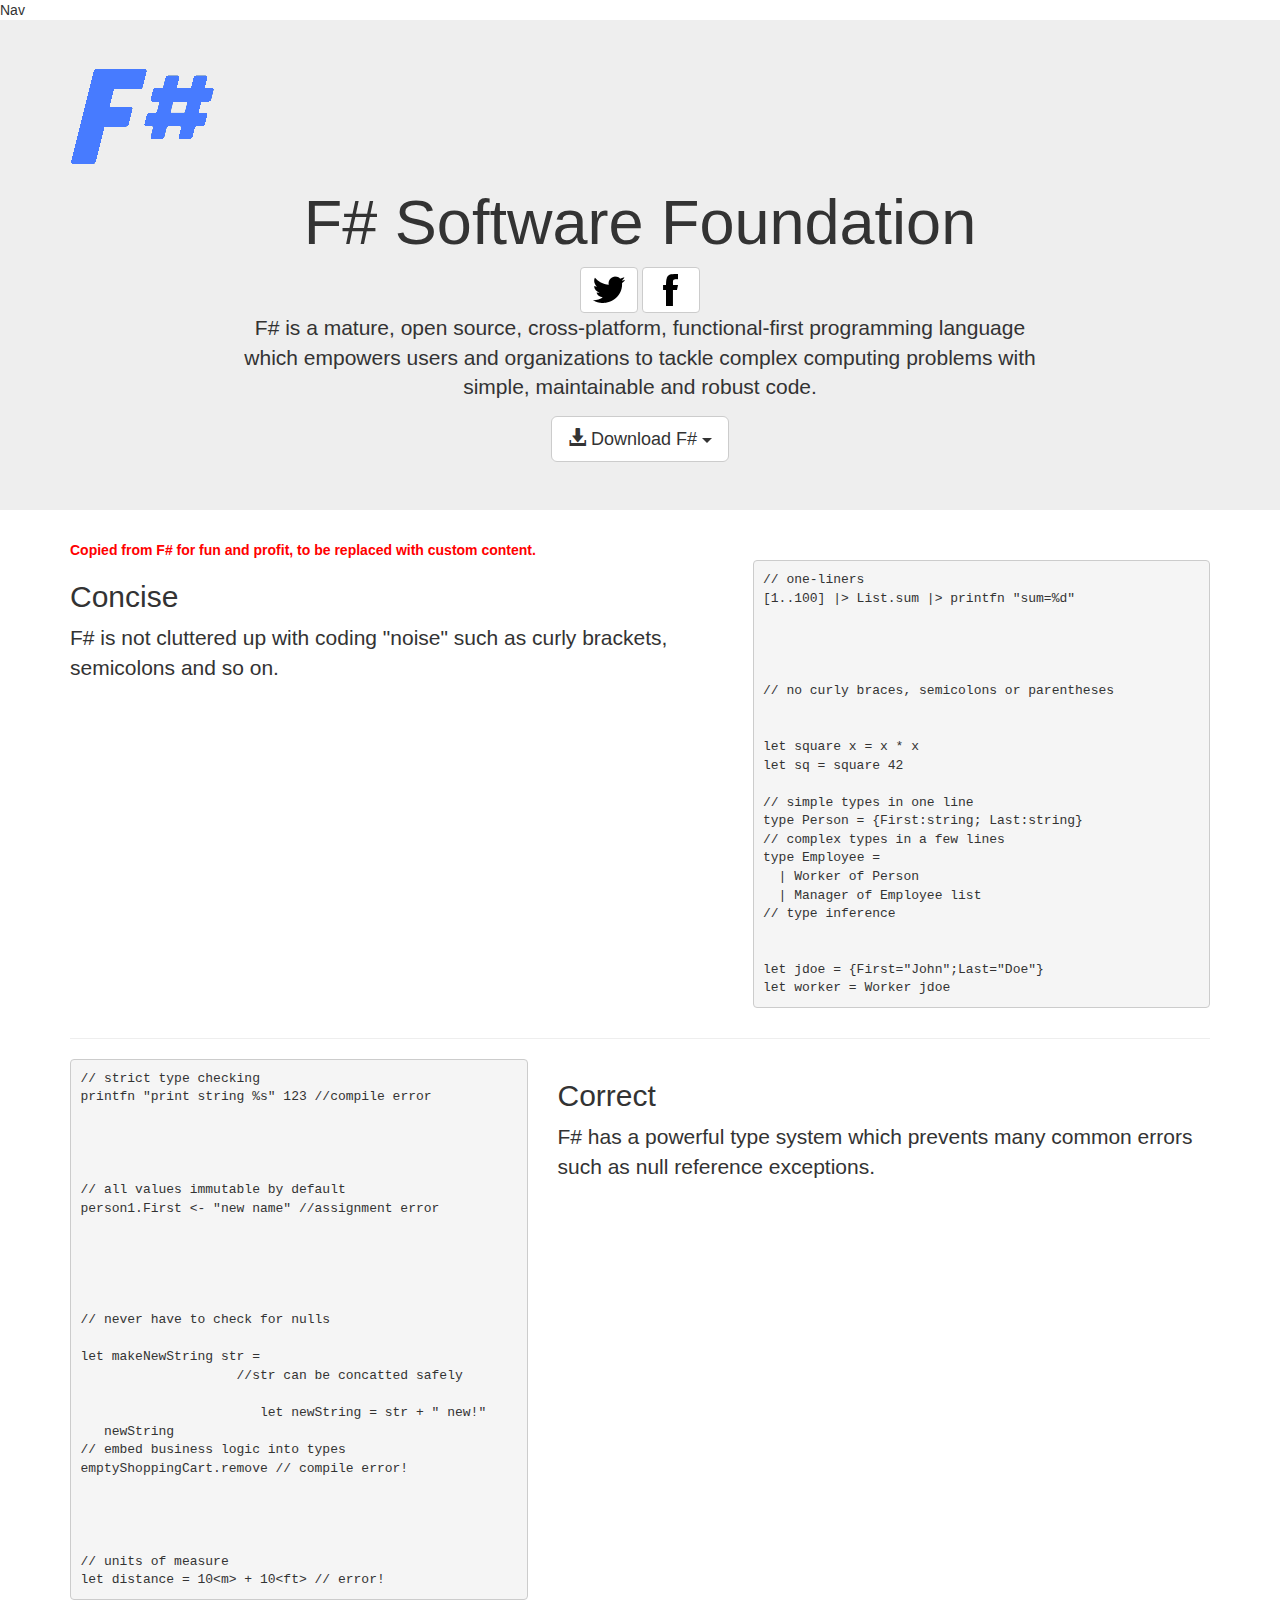
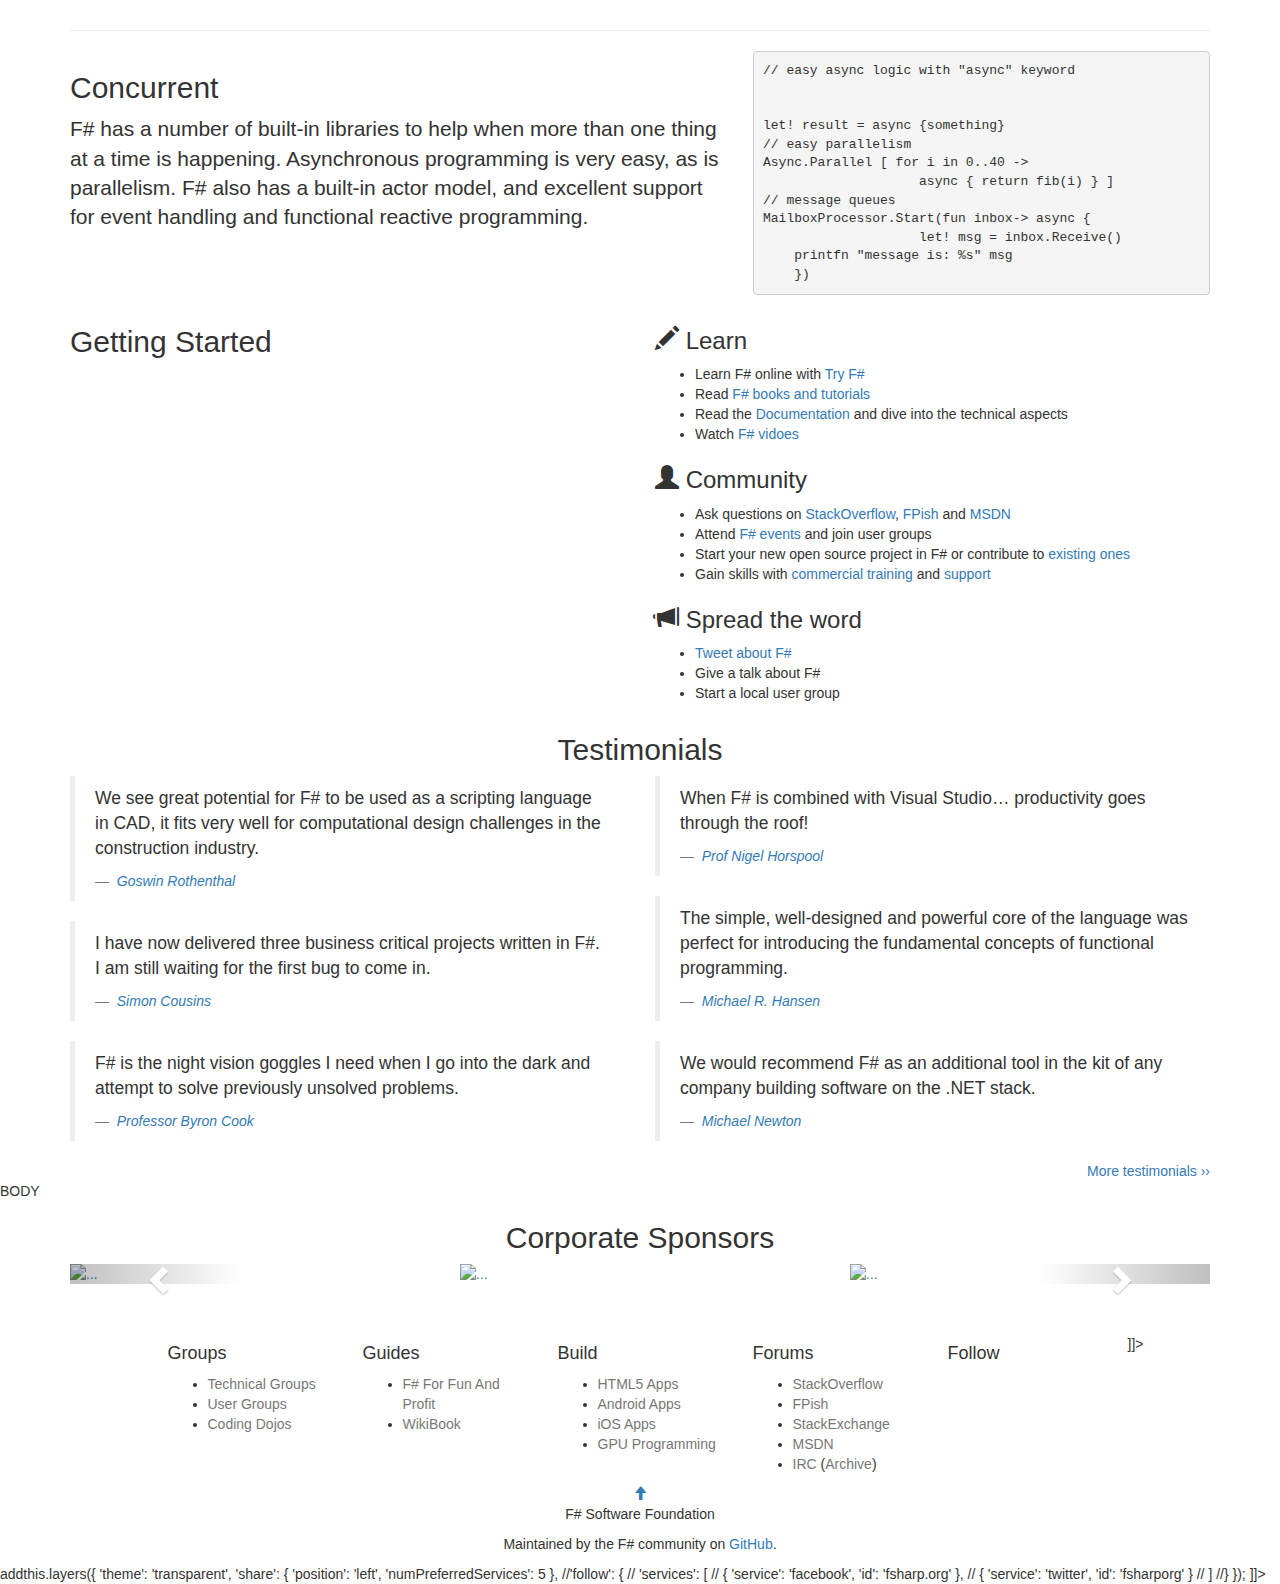
==== FSharpOrg/SiteletHost/Templates/Home.html @ 20959257 "Add some animations" ====
﻿<!DOCTYPE html>
<html lang="en">
<head>
    <meta charset="utf-8" />
    <meta http-equiv="X-UA-Compatible" content="IE=edge" />
    <meta name="viewport" content="width=device-width, initial-scale=1" />
    <meta name="description" content="${meta-description}" />
    <meta name="generator" content="websharper" data-replace="scripts" />

    <title>${title}</title>

    <!--<link rel="shortcut icon" href="/Images/Favicon.png" type="image/x-icon" />
    <link rel="icon" href="/Images/Favicon.png" type="image/x-icon" />-->
    <link href="//netdna.bootstrapcdn.com/bootstrap/3.1.1/css/bootstrap.min.css" rel="stylesheet" media="screen" />
    <link href='http://fonts.googleapis.com/css?family=Open+Sans' rel='stylesheet' type='text/css' />
    <link href="/StyleSheets/StyleSheet1.css" rel="stylesheet" media="screen" />
    <link href="/StyleSheets/animate.css" rel="stylesheet" media="screen" />

    <!--[if lt IE 9]>
      <script src="https://oss.maxcdn.com/libs/html5shiv/3.7.0/html5shiv.js"></script>
      <script src="https://oss.maxcdn.com/libs/respond.js/1.4.2/respond.min.js"></script>
    <![endif]-->
</head>
<body>
    <!-- Navigation -->
    <div data-replace="nav">Nav</div>

    <!-- Jumbotron -->
    <section class="jumbotron" id="main">
        <div class="container">
            <div>
                <img src="../Images/logo.png" class="img-responsive img-rounded" alt="F# Logo" id="logo" />
            </div>

            <div class="text-center" style="
    max-width: 800px;
    margin: 0 auto;
">
                <h1 class="animated zoomIn">F# Software Foundation</h1>
                <div class="">
                    <a href="#" class="btn btn-default social-btn"><img src="../Images/Twitter.png" /></a>
                    <a href="#" class="btn btn-default social-btn"><img src="../Images/Facebook.png" /></a>
                </div>

                <p class="lead">F# is a mature, open source, cross-platform, functional-first programming language which empowers users and organizations to tackle complex computing problems with simple, maintainable and robust code.</p>
                <div class="btn-group">
                    <button type="button" class="btn btn-default btn-lg btn-home dropdown-toggle btn-menu" data-toggle="dropdown" id="download-btn">
                        <span class="glyphicon glyphicon-download-alt"></span>
                        Download F# <span class="caret"></span>
                    </button>
                    <ul class="dropdown-menu" role="menu">
                        <li><a href="#">Windows</a></li>
                        <li><a href="#">Mac</a></li>
                        <li><a href="#">Linux</a></li>
                        <li><a href="#">FreeBSD</a></li>

                    </ul>
                </div>
            </div>
        </div>
    </section>





    <!--<section class="jumbotron" id="main">
        <div class="container">
            <div class="row">
                <div class="col-md-7">
                    <h1>F# Software Foundation</h1>
                    <p>F# is a mature, open source, cross-platform, functional-first programming language which empowers users and organizations to tackle complex computing problems with simple, maintainable and robust code.</p>
                    <div class="btn-group">
                        <button type="button" class="btn btn-default btn-lg btn-home dropdown-toggle btn-menu" data-toggle="dropdown" id="download-btn">
                            <span class="glyphicon glyphicon-download-alt"></span>
                            Download F# <span class="caret"></span>
                        </button>
                        <ul class="dropdown-menu" role="menu">
                            <li><a href="#">Windows</a></li>
                            <li><a href="#">Mac</a></li>
                            <li><a href="#">Linux</a></li>
                            <li><a href="#">FreeBSD</a></li>

                        </ul>
                    </div>
                </div>
                <div class="col-md-5">
                    <img src="../Images/logo.png" class="img-responsive img-rounded" alt="F# Logo" id="logo" />
                </div>

            </div>
            <div style="padding-top: 20px;">
                <p>F# is used in a wide range of application areas and is supported by both industry-leading companies providing professional tools, and by an active community. FSharp is designed to enable interoperation with langauges and data sources. F# type providers enable integration with data sources including WSDL, REST, Excel, CSV, SQL, Freebase, WorldBank and with environments such as R and Matlab.</p>
                <hr class="home-rule" />
                <p>F# is free to use and is subject to an OSI-approved open source license.</p>
                <div class="text-center">
                    <a href="#" class="btn btn-default social-btn"><img src="../Images/Twitter.png" /></a>
                    <a href="#" class="btn btn-default social-btn"><img src="../Images/Facebook.png" /></a>
                </div>

            </div>
        </div>
    </section>-->
    <!--<section class="home-section" id="home-section-1">
        <div class="container featured lead text-center">
            <p>F# is used in a wide range of application areas and is supported by both industry-leading companies providing professional tools, and by an active community. FSharp is designed to enable interoperation with langauges and data sources. F# type providers enable integration with data sources including WSDL, REST, Excel, CSV, SQL, Freebase, WorldBank and with environments such as R and Matlab.</p>
            <hr class="home-rule" />
            <p>F# is free to use and is subject to an OSI-approved open source license.</p>
        </div>
    </section>-->

    <section class="home-section">
        <div class="container featured">
            <div style="color: red; font-weight: bold;">Copied from F# for fun and profit, to be replaced with custom content.</div>
            <div class="row wow animated fadeIn">
                <div class="col-md-7">
                    <h2 class="hidden-xs">Concise</h2>
                    <h2 class="featurette-heading visible-xs">Concise</h2>
                    <p class="lead">F# is not cluttered up with coding "noise" such as curly brackets, semicolons and so on.</p>
                </div>
                <div class="col-md-5">
                    <pre>
<span class="fs-comment">// one-liners</span>
[1..100] |> List.sum |> printfn <span class="fs-string">"sum=%d"</span>
                    <br />
<br />
<span class="fs-comment">// no curly braces, semicolons or parentheses</span>
<br />
<span class="fs-keyword">let</span> square x = x * x
<span class="fs-keyword">let</span> sq = square 42
 
<span class="fs-comment">// simple types in one line</span>
type Person = {First:string; Last:string}
<span class="fs-comment">// complex types in a few lines</span>
<span class="fs-keyword">type</span> Employee = 
  | Worker of Person
  | Manager of Employee list
<span class="fs-comment">// type inference</span>
<br />
<span class="fs-keyword">let</span> jdoe = {First="John";Last="Doe"}
<span class="fs-keyword">let</span> worker = Worker jdoe
</pre>
                </div>
            </div>
            <hr class="featurette-hr" />
            <div class="row wow animated fadeIn">
                <div class="col-md-5">
                    <pre>
<span class="fs-comment">// strict type checking</span>
printfn <span class="fs-string">"print string %s"</span> 123 <span class="fs-comment">//compile error</span>
<br />
<br />
<span class="fs-comment">// all values immutable by default</span>
person1.First &lt;- "new name" <span class="fs-comment">//assignment error</span>
                    <br />
<br />

<span class="fs-comment">// never have to check for nulls</span>
<br /><span class="fs-keyword">let</span> makeNewString str = 
                    <span class="fs-comment">//str can be concatted safely</span><br />
                    <span class="fs-keyword">   let</span> newString = str + <span class="fs-string">" new!"</span>
   newString
<span class="fs-comment">// embed business logic into types</span>
emptyShoppingCart.remove <span class="fs-comment">// compile error!</span>
<br />
                    <br />
<span class="fs-comment">// units of measure</span>
let distance = 10&lt;m&gt; + 10&lt;ft&gt; <span class="fs-comment">// error!</span>
</pre>
                </div>
                <div class="col-md-7">
                    <h2 class="featurette-heading hidden-xs">Correct</h2>
                    <h2 class="visible-xs">Correct</h2>
                    <p class="lead">F# has a powerful type system which prevents many common errors such as null reference exceptions.</p>
                </div>
            </div>

            <hr class="featurette-hr" />
            <div class="row wow animated fadeIn">
                <div class="col-md-7">
                    <h2 class="featurette-heading hidden-xs">Concurrent</h2>
                    <h2 class="visible-xs">Concurrent</h2>
                    <p class="lead">F# has a number of built-in libraries to help when more than one thing at a time is happening. Asynchronous programming is very easy, as is parallelism. F# also has a built-in actor model, and excellent support for event handling and functional reactive programming.</p>
                </div>
                <div class="col-md-5">
                    <pre>
<span class="fs-comment">// easy async logic with "async" keyword</span>
<br />
<span class="fs-keyword">let!</span> result = async {something}
<span class="fs-comment">// easy parallelism</span>
Async.Parallel [ for i in 0..40 -> 
                    <span class="fs-keyword">async</span> { return fib(i) } ]
<span class="fs-comment">// message queues</span>
MailboxProcessor.Start(fun inbox-> <span class="fs-keyword">async</span> {
                    <span class="fs-keyword">let!</span> msg = inbox.Receive()
    printfn <span class="fs-string">"message is: %s"</span> msg
    })
</pre>
                </div>
            </div>

        </div>
    </section>

    <section class="home-section light-gray wow animated fadeIn">
        <div class="container featured">
            <div class="row">
                <div class="col-md-6"><h2 class="section-header">Getting Started</h2></div>
                <div class="col-md-6">
                    <h3><span class="glyphicon glyphicon-pencil"></span> Learn</h3>
                    <ul>
                        <li>Learn F# online with <a href="#">Try F#</a></li>
                        <li>Read <a href="#">F# books and tutorials</a></li>
                        <li>Read the <a href="#">Documentation</a> and dive into the technical aspects</li>
                        <li>Watch <a href="#">F# vidoes</a></li>
                    </ul>
                    <h3><span class="glyphicon glyphicon-user"></span> Community</h3>
                    <ul>
                        <li>Ask questions on <a href="#">StackOverflow</a>, <a href="#">FPish</a> and <a href="#">MSDN</a></li>
                        <li>Attend <a href="#">F# events</a> and join user groups</li>
                        <li>Start your new open source project in F# or contribute to <a href="#">existing ones</a></li>
                        <li>Gain skills with <a href="#">commercial training</a> and <a href="#">support</a></li>
                    </ul>
                    <h3><span class="glyphicon glyphicon-bullhorn"></span> Spread the word</h3>
                    <ul>
                        <li><a href="#">Tweet about F#</a></li>
                        <li>Give a talk about F#</li>
                        <li>Start a local user group</li>
                    </ul>

                </div>

            </div>
        </div>
    </section>

    <!--<section class="home-section">
        <div class="container featured">
            <div class="row">
                <div class="col-md-6">
                    <h2><span class="glyphicon glyphicon-pencil"></span> Learn</h2>
                    <p>Learn F# online with <a href="http://tryfsharp.org/Learn">Try F#</a>, read <a href="/about/learning.html">books and tutorials</a> and watch <a href="/videos/1">F# talks</a>.</p>

                </div>
                <div class="col-md-6">
                    <h2><span class="glyphicon glyphicon-user"></span> Community</h2>
                    <p>Ask questions on <a href="http://stackoverflow.com/tags/f%23/info">StackOverflow</a>, join <a href="/groups/">F# user groups</a>, contribute to <a href="/community/projects/">open source projects</a>, gain skills with <a href="/training">F# trainings</a> and hire <a href="/consulting">professional F# consultants</a>.</p>
                </div>
            </div>
        </div>
    </section>-->

    <section class="home-section wow animated fadeIn">
        <div class="container featured">
            <div>
                <h2 class="text-center section-header">Testimonials</h2>
                <div class="row">
                    <div class="col-md-6">
                        <blockquote>
                            <p>We see great potential for F# to be used as a scripting language in CAD, it fits very well for computational design challenges in the construction industry.</p>
                            <footer>
                                <cite><a href="http://www.waagner-biro.com/en/company/news-press/news/oriental-jewel-by-waagner-biro-the-domed-roof-of-the-louvre-abu-dhabi" target="_blank">Goswin Rothenthal</a></cite>
                            </footer>
                        </blockquote>
                        <blockquote>
                            <p>I have now delivered three business critical projects written in F#. I am still waiting for the first bug to come in.</p>
                            <footer>
                                <cite><a href="http://www.simontylercousins.net/journal/2013/2/22/does-the-language-you-choose-make-a-difference.html" target="_blank">Simon Cousins</a></cite>
                            </footer>
                        </blockquote>
                        <blockquote>
                            <p>F# is the night vision goggles I need when I go into the dark and attempt to solve previously unsolved problems.</p>
                            <footer>
                                <cite><a href="http://research.microsoft.com/en-us/people/bycook/" target="_blank">Professor Byron Cook</a></cite>
                            </footer>
                        </blockquote>

                    </div>
                    <div class="col-md-6">
                        <blockquote>
                            <p>When F# is combined with Visual Studio… productivity goes through the roof!</p>
                            <footer>
                                <cite><a href="http://webhome.cs.uvic.ca/~nigelh/" target="_blank">Prof Nigel Horspool</a></cite>
                            </footer>
                        </blockquote>
                        <blockquote>
                            <p>The simple, well-designed and powerful core of the language was perfect for introducing the fundamental concepts of functional programming.</p>
                            <footer>
                                <cite><a href="http://www2.imm.dtu.dk/~mire" target="_blank">Michael R. Hansen</a></cite>
                            </footer>
                        </blockquote>
                        <blockquote>
                            <p>We would recommend F# as an additional tool in the kit of any company building software on the .NET stack.</p>
                            <footer>
                                <cite><a href="http://15below.com/" target="_blank">Michael Newton</a></cite>
                            </footer>
                        </blockquote>

                    </div>
                </div>
                <a href="#" class="pull-right">More testimonials ››</a>
            </div>
        </div>
    </section>

    <section data-replace="body" class="wow animated fadeIn">BODY</section>

    <section class="home-section wow animated fadeIn">
        <div class="container featured">
            <h2 class="text-center section-header">Corporate Sponsors</h2>
            <div id="sponsors-carousel" class="carousel slide" data-ride="carousel">
                <div class="carousel-inner">
                    <div class="item active">
                        <div class="row">
                            <div class="col-md-4">
                                <a href="https://www.quantalea.net/" target="_blank">
                                    <img class="center-block img-responsive sponsor" src="/Images/Sponsors/quantalea.png" alt="..." />
                                </a>
                            </div>
                            <div class="col-md-4">
                                <a href="http://www.ffconsultancy.com/" target="_blank">
                                    <img class="center-block img-responsive sponsor" src="/Images/Sponsors/ffconsultancy.png" alt="..." />
                                </a>
                            </div>
                            <div class="col-md-4">
                                <a href="http://www.m-brace.net/" target="_blank">
                                    <img class="center-block img-responsive sponsor" src="/Images/Sponsors/mbrace.png" alt="..." />
                                </a>
                            </div>

                        </div>

                    </div>

                    <div class="item">
                        <div class="row">
                            <div class="col-md-4">
                                <a href="http://fpish.net/" target="_blank"><img class="center-block img-responsive sponsor" src="/Images/Sponsors/fpish.png" alt="..." /></a>

                            </div>
                            <div class="col-md-4">
                                <a href="http://www.statfactory.co.uk/" target="_blank"> <img class="center-block img-responsive sponsor" src="/Images/Sponsors/statfactory.jpg" alt="..." /></a>
                            </div>
                            <div class="col-md-4">
                                <a href="http://skillsmatter.com/" target="_blank">
                                    <img class="center-block img-responsive sponsor" src="/Images/Sponsors/skillsmatter.png" alt="..." />
                                </a>
                            </div>

                        </div>
                    </div>
                    <div class="item">
                        <div class="row">
                            <div class="col-md-4">
                                <a href="http://www.intellifactory.com/" target="_blank">
                                    <img class="center-block img-responsive sponsor" src="/Images/Sponsors/intelli.gif" alt="..." />
                                </a>
                            </div>
                            <div class="col-md-4">
                                <a href="http://www.extremeoptimization.com/" target="_blank">
                                    <img class="center-block img-responsive sponsor" src="/Images/Sponsors/extremeoptimization.png" alt="..." />
                                </a>
                            </div>
                            <div class="col-md-4">
                                <a href="http://www.tsunami.io/" target="_blank">
                                    <img class="center-block img-responsive sponsor" src="/Images/Sponsors/tsunami.png" alt="..." />
                                </a>
                            </div>

                        </div>
                    </div>
                    <div class="item">
                        <div class="row">
                            <div class="col-md-4">
                                <a href="http://www.mathdotnet.com/" target="_blank">
                                    <img class="center-block img-responsive sponsor" src="/Images/Sponsors/mathdotnet.png" alt="..." />
                                </a>
                            </div>
                            <div class="col-md-4">
                                <a href="http://fsharp.net/" target="_blank"><img class="center-block img-responsive sponsor" src="/Images/Sponsors/microsoft.png" alt="..." /></a>
                            </div>
                            <div class="col-md-4">
                                <a href="http://xamarin.com/" target="_blank">
                                    <img class="center-block img-responsive sponsor" src="/Images/Sponsors/xamarin.png" alt="..." />
                                </a>
                            </div>

                        </div>
                    </div>

                    <div class="item">
                        <div class="row">
                            <div class="col-md-4">
                                <a href="http://servicestack.net/" target="_blank">
                                    <img class="center-block img-responsive sponsor" src="/Images/Sponsors/servicestack.png" alt="..." />
                                </a>
                            </div>
                            <div class="col-md-4"><a href="http://www.kaggle.com/" target="_blank"><img class="center-block img-responsive sponsor" src="/Images/Sponsors/kaggle.png" alt="..." /></a></div>
                            <div class="col-md-4">
                                <a href="http://fpbridge.co.uk/" target="_blank">
                                    <img class="center-block img-responsive sponsor" src="/Images/Sponsors/fpbridge.png" alt="..." />
                                </a>
                            </div>

                        </div>
                    </div>

                </div>

                <!-- Controls -->
                <a class="left carousel-control" href="#sponsors-carousel" data-slide="prev">
                    <span class="glyphicon glyphicon-chevron-left"></span>
                </a>
                <a class="right carousel-control" href="#sponsors-carousel" data-slide="next">
                    <span class="glyphicon glyphicon-chevron-right"></span>
                </a>
            </div>
        </div>
    </section>

    <section style="padding-top: 50px;" class="wow animated fadeIn">
        <div class="container featured">
            <div class="row">
                <div class="col-md-2 col-md-offset-1">
                    <h4>Groups</h4>
                    <ul class="footer-links">
                        <li><a href="#" class="text-muted">Technical Groups</a></li>
                        <li><a href="#" class="text-muted">User Groups</a></li>
                        <li><a href="#" class="text-muted">Coding Dojos</a></li>
                    </ul>
                </div>
                <div class="col-md-2">
                    <h4>Guides</h4>
                    <ul class="footer-links">
                        <li><a href="#" class="text-muted">F# For Fun And Profit</a></li>
                        <li><a href="#" class="text-muted">WikiBook</a></li>
                    </ul>
                </div>
                <div class="col-md-2">
                    <h4>Build</h4><ul class="footer-links">
                        <li><a href="#" class="text-muted">HTML5 Apps</a></li>
                        <li><a href="#" class="text-muted">Android Apps</a></li>
                        <li><a href="#" class="text-muted">iOS Apps</a></li>
                        <li><a href="#" class="text-muted">GPU Programming</a></li>
                    </ul>
                </div>
                <div class="col-md-2">
                    <h4>Forums</h4><ul class="footer-links">
                        <li><a href="#" class="text-muted">StackOverflow</a></li>
                        <li><a href="#" class="text-muted">FPish</a></li>
                        <li><a href="#" class="text-muted">StackExchange</a></li>
                        <li><a href="#" class="text-muted">MSDN</a></li>
                        <li><a href="#" class="text-muted">IRC</a> (<a href="#" class="text-muted">Archive</a>)</li>
                    </ul>
                </div>
                <div class="col-md-2">
                    <h4>Follow</h4>

                    <!-- AddThis Follow BEGIN -->
                    <![CDATA[<div class="addthis_toolbox addthis_32x32_style addthis_vertical_style">
                        <a class="addthis_button_facebook_follow text-muted" addthis:userid="fsharp.org"></a>
                        <a class="addthis_button_twitter_follow text-muted" addthis:userid="fsharp.org"></a>
                    </div>
                    <script type="text/javascript" src="//s7.addthis.com/js/300/addthis_widget.js#pubid=ra-50af450141ce9366"></script>
                    <!-- AddThis Follow END -->
                    ]]>
                </div>
            </div>
        </div>
    </section>
    <div id="push"></div>
    <!-- Footer -->
    <footer id="footer">
        <div class="container text-center">
            <a href="#main" id="footer-arrow"><span class="glyphicon glyphicon-arrow-up"></span></a>
            <p>F# Software Foundation</p>
            <p>Maintained by the F# community on <a href="https://github.com/fsharp/fsfoundation" target="_blank">GitHub</a>.</p>
        </div>
    </footer>

    <!-- JS -->
    <script src="http://ajax.aspnetcdn.com/ajax/jQuery/jquery-2.1.0.min.js"></script>
    <script src="//netdna.bootstrapcdn.com/bootstrap/3.0.0/js/bootstrap.min.js"></script>
    <script src="/Scripts/wow.min.js"></script>
    <script>
        new WOW().init();
    </script>
    <script type="text/javascript" src="//s7.addthis.com/js/300/addthis_widget.js#pubid=ra-50af450141ce9366"></script>
    <![CDATA[
    <script type="text/javascript">
        addthis.layers({
            'theme': 'transparent',
            'share': {
                'position': 'left',
                'numPreferredServices': 5
            },
            //'follow': {
            //    'services': [
            //      { 'service': 'facebook', 'id': 'fsharp.org' },
            //      { 'service': 'twitter', 'id': 'fsharporg' }
            //    ]
            //}
        });
    </script>
    ]]>
</body>
</html>
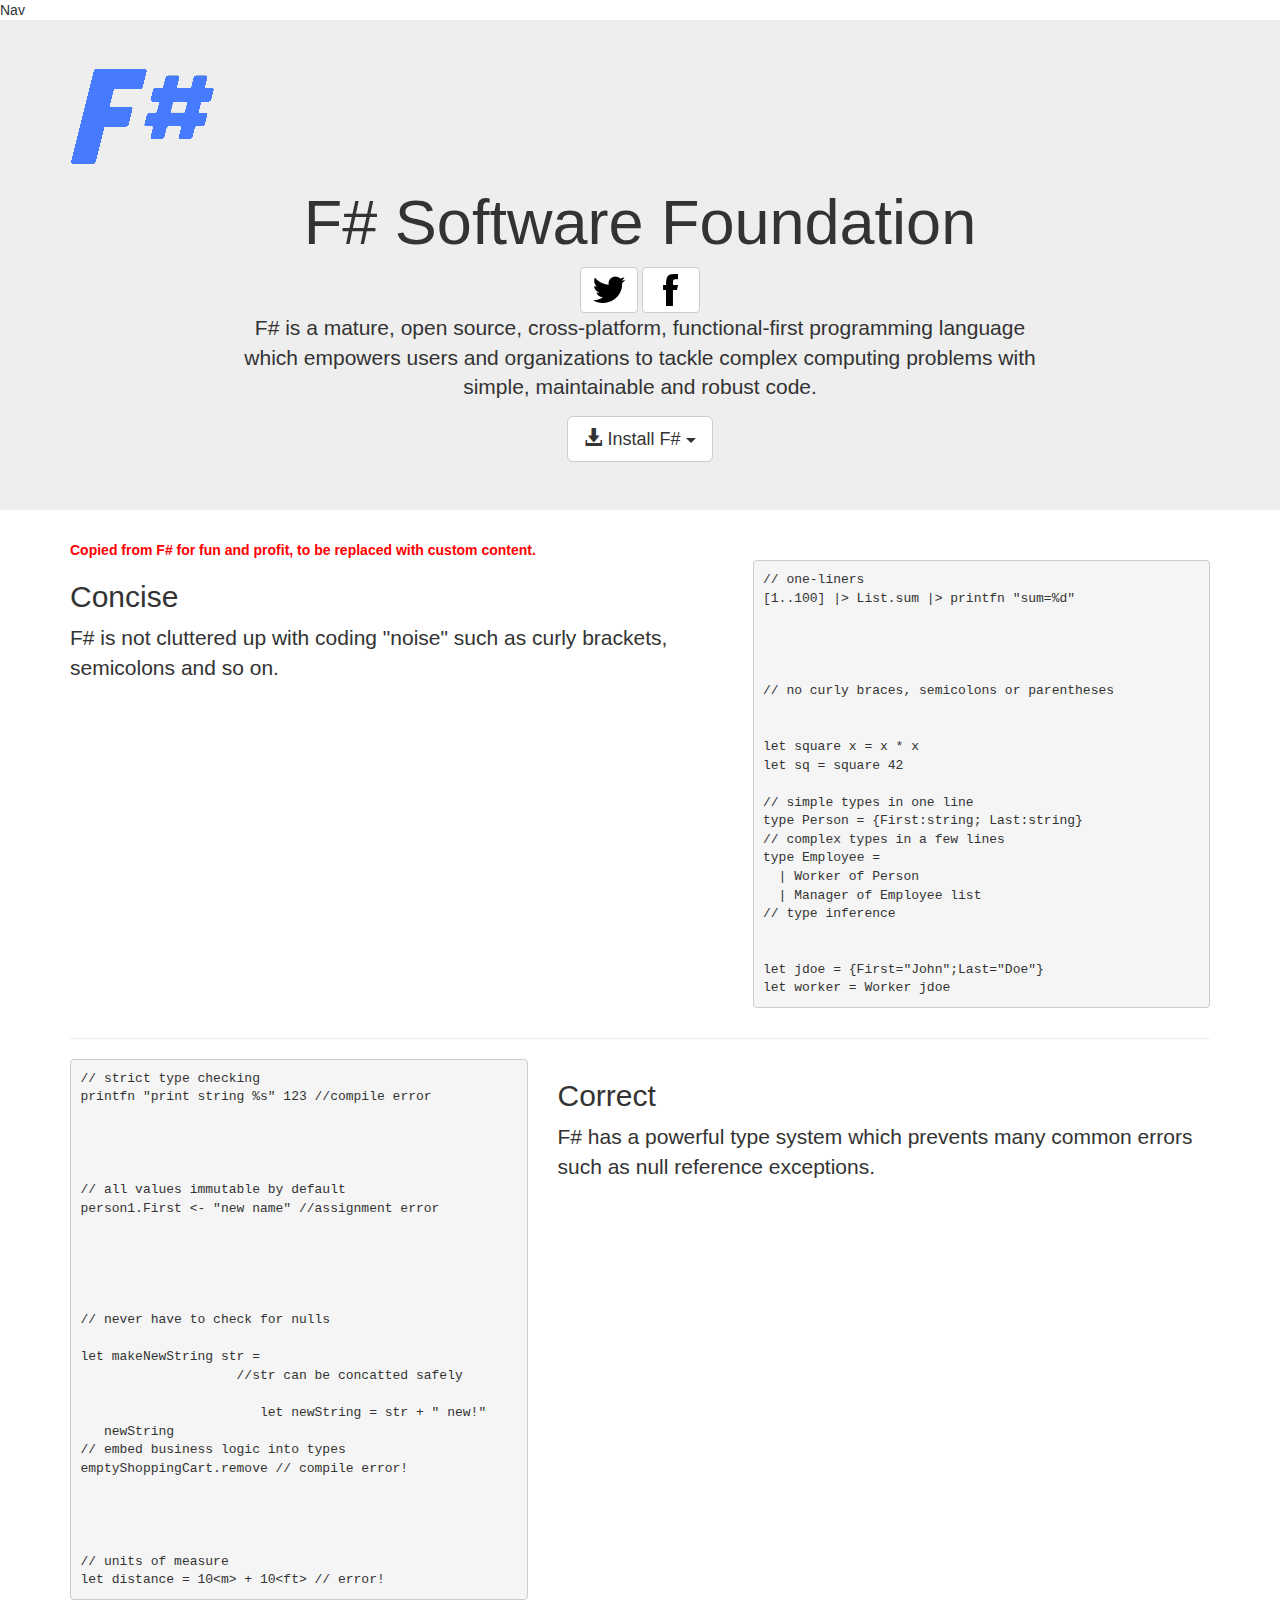
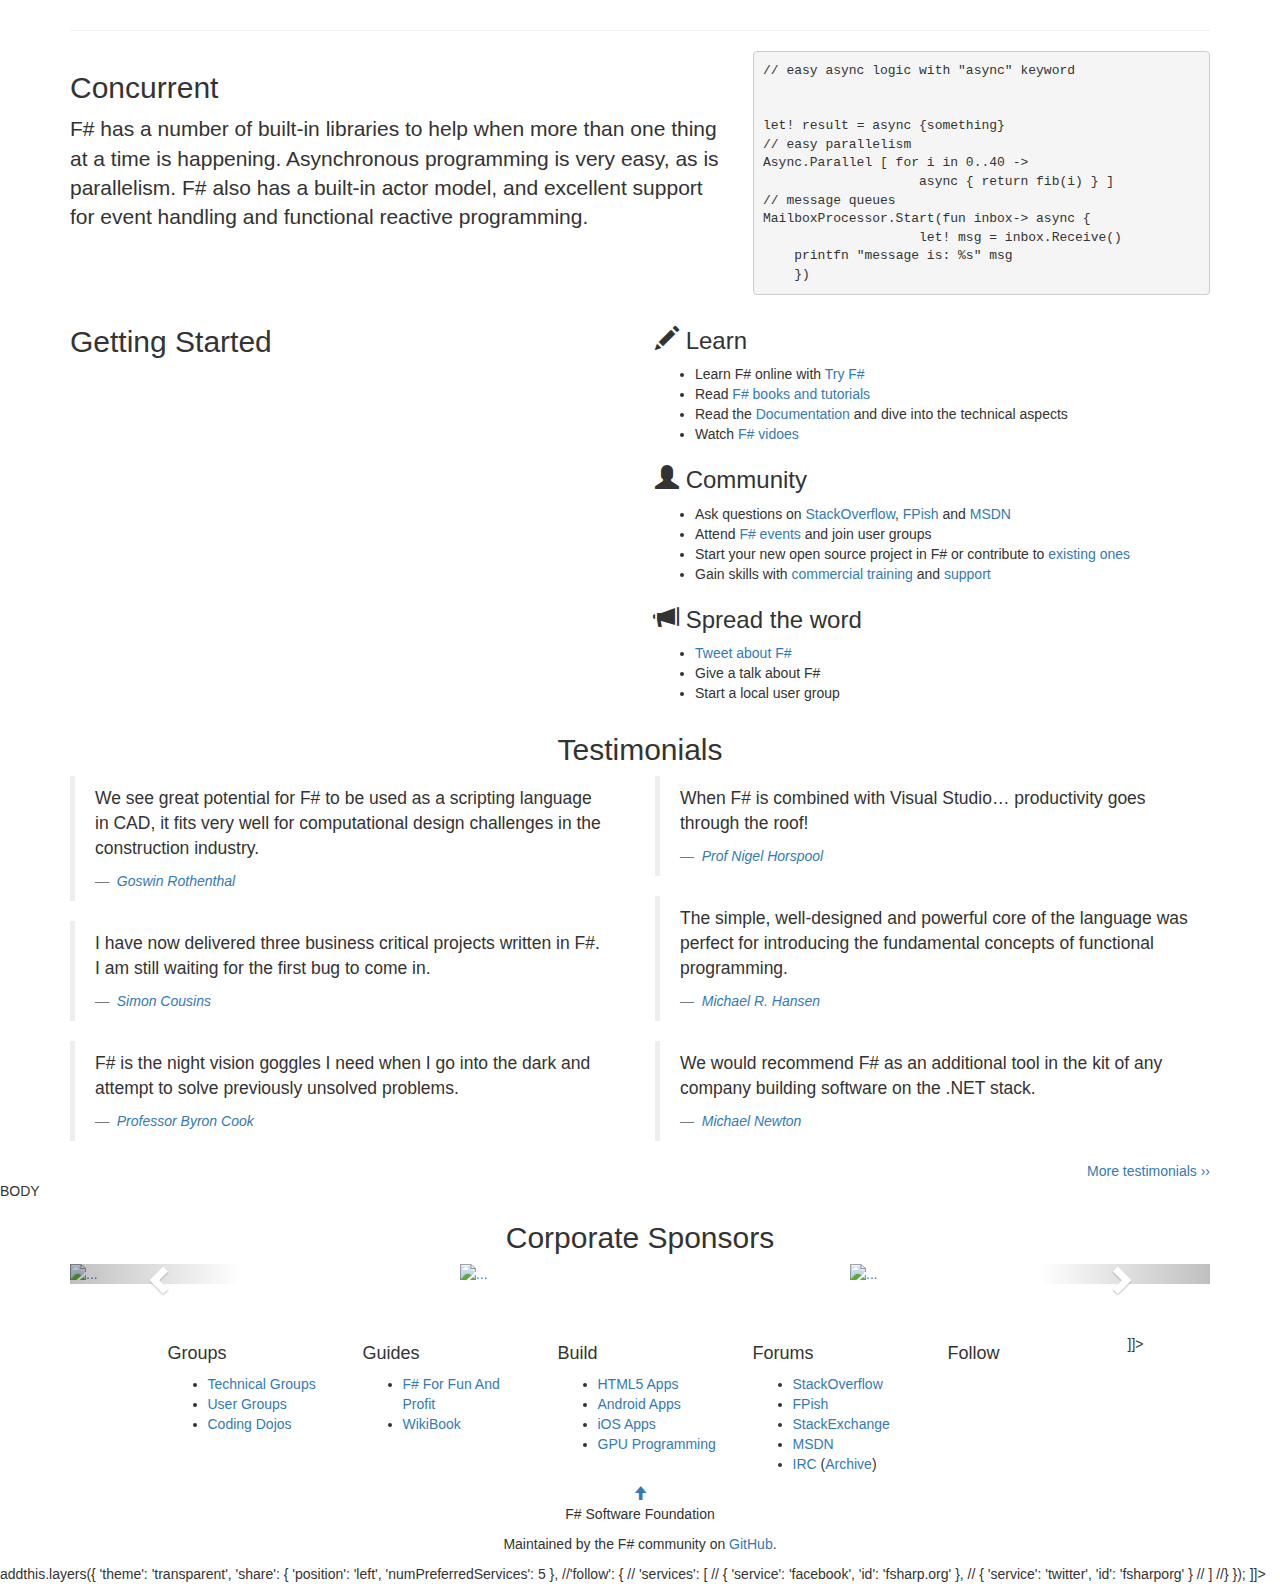
==== commit 3a36f8af: "Update footer" ====
--- a/FSharpOrg/SiteletHost/Templates/Home.html
+++ b/FSharpOrg/SiteletHost/Templates/Home.html
@@ -46,7 +46,7 @@
                 <div class="btn-group">
                     <button type="button" class="btn btn-default btn-lg btn-home dropdown-toggle btn-menu" data-toggle="dropdown" id="download-btn">
                         <span class="glyphicon glyphicon-download-alt"></span>
-                        Download F# <span class="caret"></span>
+                        Install F# <span class="caret"></span>
                     </button>
                     <ul class="dropdown-menu" role="menu">
                         <li><a href="#">Windows</a></li>
@@ -114,8 +114,8 @@
             <div style="color: red; font-weight: bold;">Copied from F# for fun and profit, to be replaced with custom content.</div>
             <div class="row wow animated fadeIn">
                 <div class="col-md-7">
-                    <h2 class="hidden-xs">Concise</h2>
-                    <h2 class="featurette-heading visible-xs">Concise</h2>
+                    <h2 class="featurette-heading hidden-xs">Concise</h2>
+                    <h2 class="visible-xs">Concise</h2>
                     <p class="lead">F# is not cluttered up with coding "noise" such as curly brackets, semicolons and so on.</p>
                 </div>
                 <div class="col-md-5">
@@ -143,8 +143,14 @@
                 </div>
             </div>
             <hr class="featurette-hr" />
-            <div class="row wow animated fadeIn">
-                <div class="col-md-5">
+            <div class="row wow animated fadeIn backwards">
+                <div class="col-md-7 col-md-push-5">
+                    <h2 class="featurette-heading hidden-xs">Correct</h2>
+                    <h2 class="visible-xs">Correct</h2>
+                    <p class="lead">F# has a powerful type system which prevents many common errors such as null reference exceptions.</p>
+                </div>
+
+                <div class="col-md-5 col-md-pull-7">
                     <pre>
 <span class="fs-comment">// strict type checking</span>
 printfn <span class="fs-string">"print string %s"</span> 123 <span class="fs-comment">//compile error</span>
@@ -167,11 +173,6 @@
 <span class="fs-comment">// units of measure</span>
 let distance = 10&lt;m&gt; + 10&lt;ft&gt; <span class="fs-comment">// error!</span>
 </pre>
-                </div>
-                <div class="col-md-7">
-                    <h2 class="featurette-heading hidden-xs">Correct</h2>
-                    <h2 class="visible-xs">Correct</h2>
-                    <p class="lead">F# has a powerful type system which prevents many common errors such as null reference exceptions.</p>
                 </div>
             </div>
 
@@ -303,7 +304,7 @@
         </div>
     </section>
 
-    <section data-replace="body" class="wow animated fadeIn">BODY</section>
+    <section data-replace="body">BODY</section>
 
     <section class="home-section wow animated fadeIn">
         <div class="container featured">
@@ -421,45 +422,45 @@
     <section style="padding-top: 50px;" class="wow animated fadeIn">
         <div class="container featured">
             <div class="row">
-                <div class="col-md-2 col-md-offset-1">
+                <div class="col-md-2 col-md-offset-1 menu">
                     <h4>Groups</h4>
                     <ul class="footer-links">
-                        <li><a href="#" class="text-muted">Technical Groups</a></li>
-                        <li><a href="#" class="text-muted">User Groups</a></li>
-                        <li><a href="#" class="text-muted">Coding Dojos</a></li>
-                    </ul>
-                </div>
-                <div class="col-md-2">
+                        <li><a href="#">Technical Groups</a></li>
+                        <li><a href="#">User Groups</a></li>
+                        <li><a href="#">Coding Dojos</a></li>
+                    </ul>
+                </div>
+                <div class="col-md-2 menu">
                     <h4>Guides</h4>
                     <ul class="footer-links">
-                        <li><a href="#" class="text-muted">F# For Fun And Profit</a></li>
-                        <li><a href="#" class="text-muted">WikiBook</a></li>
-                    </ul>
-                </div>
-                <div class="col-md-2">
+                        <li><a href="#">F# For Fun And Profit</a></li>
+                        <li><a href="#">WikiBook</a></li>
+                    </ul>
+                </div>
+                <div class="col-md-2 menu">
                     <h4>Build</h4><ul class="footer-links">
-                        <li><a href="#" class="text-muted">HTML5 Apps</a></li>
-                        <li><a href="#" class="text-muted">Android Apps</a></li>
-                        <li><a href="#" class="text-muted">iOS Apps</a></li>
-                        <li><a href="#" class="text-muted">GPU Programming</a></li>
-                    </ul>
-                </div>
-                <div class="col-md-2">
+                        <li><a href="#">HTML5 Apps</a></li>
+                        <li><a href="#">Android Apps</a></li>
+                        <li><a href="#">iOS Apps</a></li>
+                        <li><a href="#">GPU Programming</a></li>
+                    </ul>
+                </div>
+                <div class="col-md-2 menu">
                     <h4>Forums</h4><ul class="footer-links">
-                        <li><a href="#" class="text-muted">StackOverflow</a></li>
-                        <li><a href="#" class="text-muted">FPish</a></li>
-                        <li><a href="#" class="text-muted">StackExchange</a></li>
-                        <li><a href="#" class="text-muted">MSDN</a></li>
-                        <li><a href="#" class="text-muted">IRC</a> (<a href="#" class="text-muted">Archive</a>)</li>
-                    </ul>
-                </div>
-                <div class="col-md-2">
+                        <li><a href="#">StackOverflow</a></li>
+                        <li><a href="#">FPish</a></li>
+                        <li><a href="#">StackExchange</a></li>
+                        <li><a href="#">MSDN</a></li>
+                        <li><a href="#">IRC</a> (<a href="#">Archive</a>)</li>
+                    </ul>
+                </div>
+                <div class="col-md-2 menu">
                     <h4>Follow</h4>
 
                     <!-- AddThis Follow BEGIN -->
                     <![CDATA[<div class="addthis_toolbox addthis_32x32_style addthis_vertical_style">
-                        <a class="addthis_button_facebook_follow text-muted" addthis:userid="fsharp.org"></a>
-                        <a class="addthis_button_twitter_follow text-muted" addthis:userid="fsharp.org"></a>
+                        <a class="addthis_button_facebook_follow" addthis:userid="fsharp.org"></a>
+                        <a class="addthis_button_twitter_follow" addthis:userid="fsharp.org"></a>
                     </div>
                     <script type="text/javascript" src="//s7.addthis.com/js/300/addthis_widget.js#pubid=ra-50af450141ce9366"></script>
                     <!-- AddThis Follow END -->
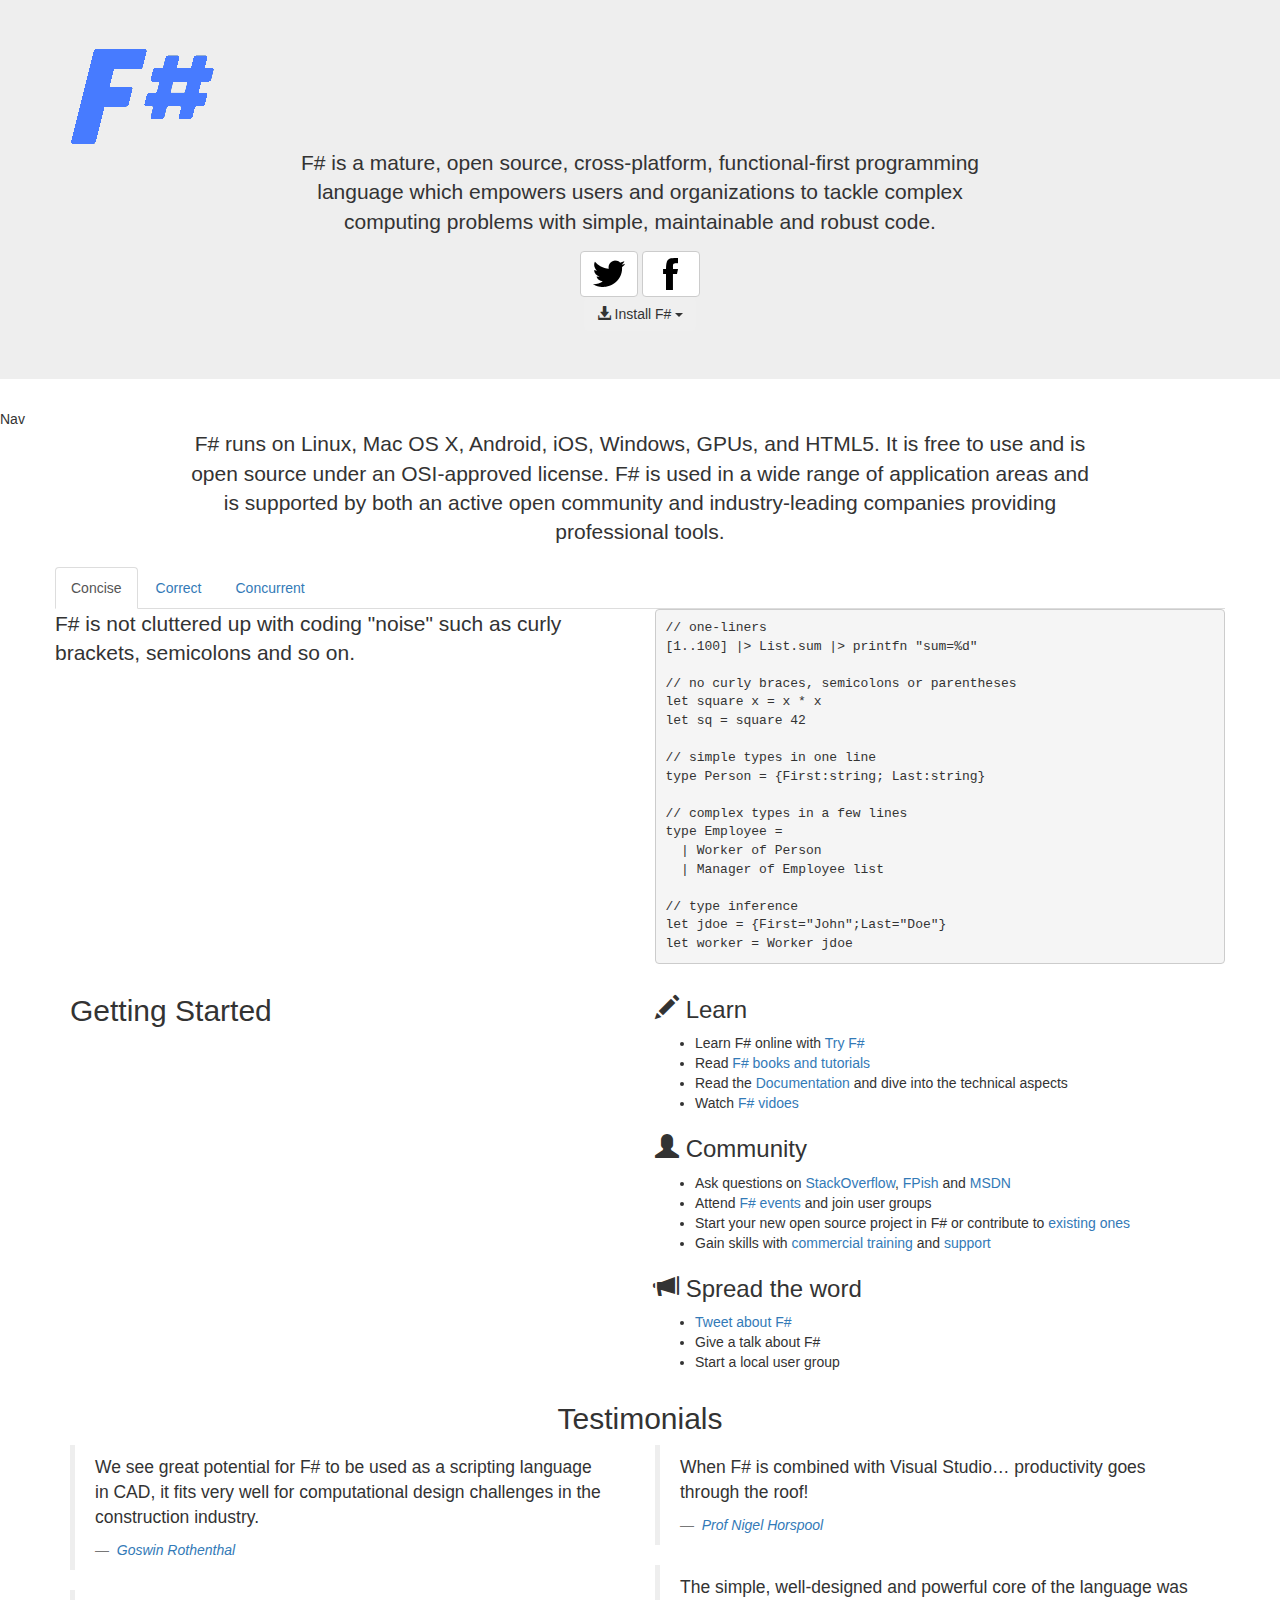
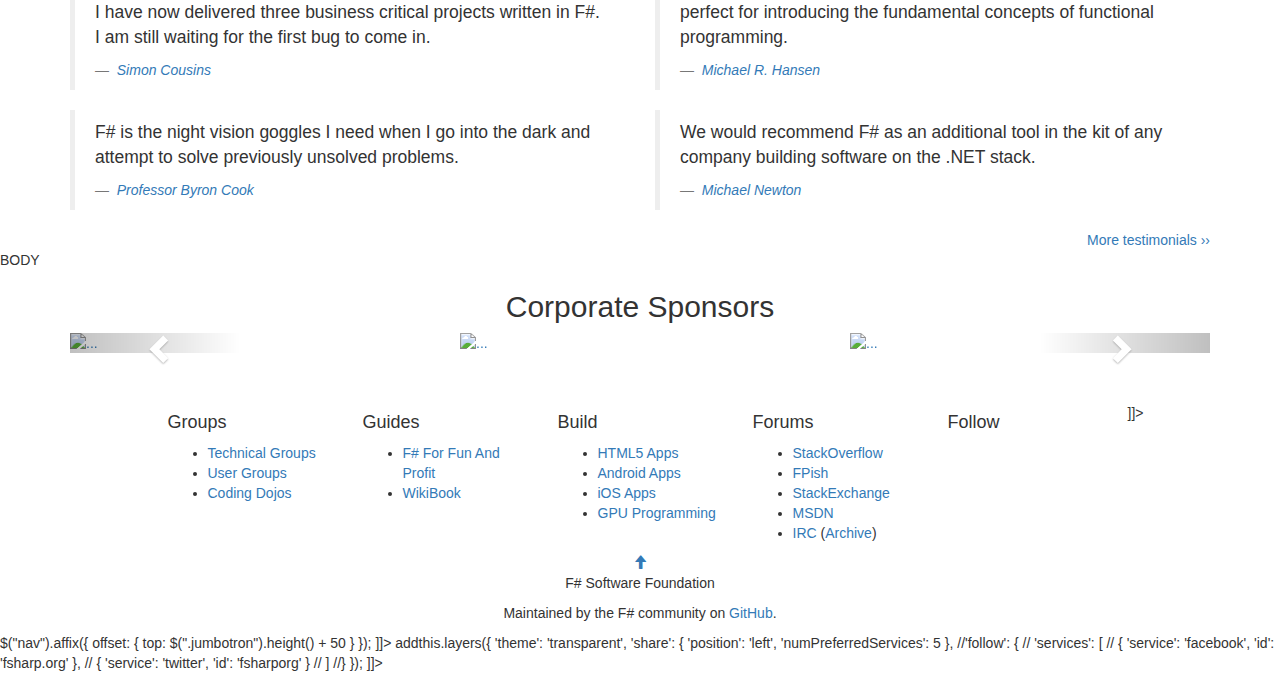
==== commit a1469dbd: "Update home page" ====
--- a/FSharpOrg/SiteletHost/Templates/Home.html
+++ b/FSharpOrg/SiteletHost/Templates/Home.html
@@ -13,8 +13,10 @@
     <link rel="icon" href="/Images/Favicon.png" type="image/x-icon" />-->
     <link href="//netdna.bootstrapcdn.com/bootstrap/3.1.1/css/bootstrap.min.css" rel="stylesheet" media="screen" />
     <link href='http://fonts.googleapis.com/css?family=Open+Sans' rel='stylesheet' type='text/css' />
+    <!--<link href='http://fonts.googleapis.com/css?family=Raleway' rel='stylesheet' type='text/css' />-->
+    <link href="/StyleSheets/animate.css" rel="stylesheet" media="screen" />
+    <link href="/StyleSheets/vs.css" rel="stylesheet" media="screen" />
     <link href="/StyleSheets/StyleSheet1.css" rel="stylesheet" media="screen" />
-    <link href="/StyleSheets/animate.css" rel="stylesheet" media="screen" />
 
     <!--[if lt IE 9]>
       <script src="https://oss.maxcdn.com/libs/html5shiv/3.7.0/html5shiv.js"></script>
@@ -22,29 +24,28 @@
     <![endif]-->
 </head>
 <body>
-    <!-- Navigation -->
-    <div data-replace="nav">Nav</div>
 
     <!-- Jumbotron -->
     <section class="jumbotron" id="main">
         <div class="container">
-            <div>
+            <div class="animated bounce">
                 <img src="../Images/logo.png" class="img-responsive img-rounded" alt="F# Logo" id="logo" />
             </div>
 
             <div class="text-center" style="
-    max-width: 800px;
+    width: 60%;
     margin: 0 auto;
 ">
-                <h1 class="animated zoomIn">F# Software Foundation</h1>
+                <!--<h1 class="animated zoomIn">F# Software Foundation</h1>-->
+                <p class="lead">F# is a mature, open source, cross-platform, functional-first programming language which empowers users and organizations to tackle complex computing problems with simple, maintainable and robust code.</p>
+
                 <div class="">
-                    <a href="#" class="btn btn-default social-btn"><img src="../Images/Twitter.png" /></a>
-                    <a href="#" class="btn btn-default social-btn"><img src="../Images/Facebook.png" /></a>
-                </div>
-
-                <p class="lead">F# is a mature, open source, cross-platform, functional-first programming language which empowers users and organizations to tackle complex computing problems with simple, maintainable and robust code.</p>
+                    <a href="#" class="btn btn-default social-btn btn-circle"><img src="../Images/Twitter.png" /></a>
+                    <a href="#" class="btn btn-default social-btn btn-circle"><img src="../Images/Facebook.png" /></a>
+                </div>
+                <!--<p>F# runs on Linux, Mac OS X, Android, iOS, Windows, GPUs, and HTML5. It is free to use and is open source under an OSI-approved license. F# is used in a wide range of application areas and is supported by both an active open community and industry-leading companies providing professional tools.</p>-->
                 <div class="btn-group">
-                    <button type="button" class="btn btn-default btn-lg btn-home dropdown-toggle btn-menu" data-toggle="dropdown" id="download-btn">
+                    <button type="button" class="btn dropdown-toggle btn-menu" data-toggle="dropdown" id="download-btn">
                         <span class="glyphicon glyphicon-download-alt"></span>
                         Install F# <span class="caret"></span>
                     </button>
@@ -56,156 +57,141 @@
 
                     </ul>
                 </div>
-            </div>
-        </div>
-    </section>
-
-
-
-
-
-    <!--<section class="jumbotron" id="main">
-        <div class="container">
-            <div class="row">
-                <div class="col-md-7">
-                    <h1>F# Software Foundation</h1>
-                    <p>F# is a mature, open source, cross-platform, functional-first programming language which empowers users and organizations to tackle complex computing problems with simple, maintainable and robust code.</p>
-                    <div class="btn-group">
-                        <button type="button" class="btn btn-default btn-lg btn-home dropdown-toggle btn-menu" data-toggle="dropdown" id="download-btn">
-                            <span class="glyphicon glyphicon-download-alt"></span>
-                            Download F# <span class="caret"></span>
-                        </button>
-                        <ul class="dropdown-menu" role="menu">
-                            <li><a href="#">Windows</a></li>
-                            <li><a href="#">Mac</a></li>
-                            <li><a href="#">Linux</a></li>
-                            <li><a href="#">FreeBSD</a></li>
-
-                        </ul>
-                    </div>
-                </div>
-                <div class="col-md-5">
-                    <img src="../Images/logo.png" class="img-responsive img-rounded" alt="F# Logo" id="logo" />
-                </div>
-
-            </div>
-            <div style="padding-top: 20px;">
-                <p>F# is used in a wide range of application areas and is supported by both industry-leading companies providing professional tools, and by an active community. FSharp is designed to enable interoperation with langauges and data sources. F# type providers enable integration with data sources including WSDL, REST, Excel, CSV, SQL, Freebase, WorldBank and with environments such as R and Matlab.</p>
-                <hr class="home-rule" />
-                <p>F# is free to use and is subject to an OSI-approved open source license.</p>
-                <div class="text-center">
-                    <a href="#" class="btn btn-default social-btn"><img src="../Images/Twitter.png" /></a>
-                    <a href="#" class="btn btn-default social-btn"><img src="../Images/Facebook.png" /></a>
-                </div>
-
-            </div>
-        </div>
-    </section>-->
-    <!--<section class="home-section" id="home-section-1">
+                <div class="push"></div>
+            </div>
+        </div>
+    </section>
+
+    <!-- Navigation -->
+    <div data-replace="nav">Nav</div>
+
+    <section class="home-section" id="home-section-1">
         <div class="container featured lead text-center">
-            <p>F# is used in a wide range of application areas and is supported by both industry-leading companies providing professional tools, and by an active community. FSharp is designed to enable interoperation with langauges and data sources. F# type providers enable integration with data sources including WSDL, REST, Excel, CSV, SQL, Freebase, WorldBank and with environments such as R and Matlab.</p>
-            <hr class="home-rule" />
-            <p>F# is free to use and is subject to an OSI-approved open source license.</p>
-        </div>
-    </section>-->
+            <p class="" style="
+    width: 80%;
+    margin: 0 auto;
+">F# runs on Linux, Mac OS X, Android, iOS, Windows, GPUs, and HTML5. It is free to use and is open source under an OSI-approved license. F# is used in a wide range of application areas and is supported by both an active open community and industry-leading companies providing professional tools.</p>
+        </div>
+    </section>
+
+
+
 
     <section class="home-section">
         <div class="container featured">
-            <div style="color: red; font-weight: bold;">Copied from F# for fun and profit, to be replaced with custom content.</div>
+            <!--<div style="color: red; font-weight: bold;">Copied from F# for fun and profit, to be replaced with custom content.</div>-->
             <div class="row wow animated fadeIn">
-                <div class="col-md-7">
-                    <h2 class="featurette-heading hidden-xs">Concise</h2>
-                    <h2 class="visible-xs">Concise</h2>
-                    <p class="lead">F# is not cluttered up with coding "noise" such as curly brackets, semicolons and so on.</p>
-                </div>
-                <div class="col-md-5">
-                    <pre>
-<span class="fs-comment">// one-liners</span>
-[1..100] |> List.sum |> printfn <span class="fs-string">"sum=%d"</span>
-                    <br />
-<br />
-<span class="fs-comment">// no curly braces, semicolons or parentheses</span>
-<br />
-<span class="fs-keyword">let</span> square x = x * x
-<span class="fs-keyword">let</span> sq = square 42
- 
-<span class="fs-comment">// simple types in one line</span>
+                <!-- Nav tabs -->
+                <ul class="nav nav-tabs" role="tablist">
+                    <li class="active"><a href="#concise" role="tab" data-toggle="tab">Concise</a></li>
+                    <li><a href="#correct" role="tab" data-toggle="tab">Correct</a></li>
+                    <li><a href="#concurrent" role="tab" data-toggle="tab">Concurrent</a></li>
+                </ul>
+
+                <!-- Tab panes -->
+                <div class="tab-content">
+                    <div class="tab-pane fade in active" id="concise">
+                        <div class="row">
+                            <div class="col-md-6">
+                                <!--<h2 class="featurette-heading hidden-xs">Concise</h2>
+                                <h2 class="visible-xs">Concise</h2>-->
+                                <p class="lead">F# is not cluttered up with coding "noise" such as curly brackets, semicolons and so on.</p>
+                            </div>
+                            <div class="col-md-6">
+<pre><code class="fsharp">// one-liners
+[1..100] |> List.sum |> printfn "sum=%d"
+
+// no curly braces, semicolons or parentheses
+let square x = x * x
+let sq = square 42 
+
+// simple types in one line
 type Person = {First:string; Last:string}
-<span class="fs-comment">// complex types in a few lines</span>
-<span class="fs-keyword">type</span> Employee = 
+
+// complex types in a few lines
+type Employee = 
   | Worker of Person
   | Manager of Employee list
-<span class="fs-comment">// type inference</span>
-<br />
-<span class="fs-keyword">let</span> jdoe = {First="John";Last="Doe"}
-<span class="fs-keyword">let</span> worker = Worker jdoe
-</pre>
-                </div>
-            </div>
-            <hr class="featurette-hr" />
-            <div class="row wow animated fadeIn backwards">
-                <div class="col-md-7 col-md-push-5">
-                    <h2 class="featurette-heading hidden-xs">Correct</h2>
-                    <h2 class="visible-xs">Correct</h2>
-                    <p class="lead">F# has a powerful type system which prevents many common errors such as null reference exceptions.</p>
-                </div>
-
-                <div class="col-md-5 col-md-pull-7">
-                    <pre>
-<span class="fs-comment">// strict type checking</span>
-printfn <span class="fs-string">"print string %s"</span> 123 <span class="fs-comment">//compile error</span>
-<br />
-<br />
-<span class="fs-comment">// all values immutable by default</span>
-person1.First &lt;- "new name" <span class="fs-comment">//assignment error</span>
-                    <br />
-<br />
-
-<span class="fs-comment">// never have to check for nulls</span>
-<br /><span class="fs-keyword">let</span> makeNewString str = 
-                    <span class="fs-comment">//str can be concatted safely</span><br />
-                    <span class="fs-keyword">   let</span> newString = str + <span class="fs-string">" new!"</span>
+
+// type inference
+let jdoe = {First="John";Last="Doe"}
+let worker = Worker jdoe</code></pre>
+
+                            </div>
+
+                        </div>
+                    </div>
+                    <div class="tab-pane fade" id="correct">
+                        <div class="row">
+                            <div class="col-md-6">
+                                <!--<h2 class="featurette-heading hidden-xs">Correct</h2>
+                                <h2 class="visible-xs">Correct</h2>-->
+                                <p class="lead">F# has a powerful type system which prevents many common errors such as null reference exceptions.</p>
+                            </div>
+
+                            <div class="col-md-6">
+<pre><code class="fsharp">// strict type checking
+printfn "print string %s" 123 //compile error
+
+// all values immutable by default
+person1.First &lt;- "new name" />/assignment error 
+
+// never have to check for nulls
+let makeNewString str = 
+   //str can be concatted safely
+   let newString = str + " new!"
    newString
-<span class="fs-comment">// embed business logic into types</span>
-emptyShoppingCart.remove <span class="fs-comment">// compile error!</span>
-<br />
-                    <br />
-<span class="fs-comment">// units of measure</span>
-let distance = 10&lt;m&gt; + 10&lt;ft&gt; <span class="fs-comment">// error!</span>
-</pre>
-                </div>
-            </div>
-
-            <hr class="featurette-hr" />
-            <div class="row wow animated fadeIn">
-                <div class="col-md-7">
-                    <h2 class="featurette-heading hidden-xs">Concurrent</h2>
-                    <h2 class="visible-xs">Concurrent</h2>
-                    <p class="lead">F# has a number of built-in libraries to help when more than one thing at a time is happening. Asynchronous programming is very easy, as is parallelism. F# also has a built-in actor model, and excellent support for event handling and functional reactive programming.</p>
-                </div>
-                <div class="col-md-5">
-                    <pre>
-<span class="fs-comment">// easy async logic with "async" keyword</span>
-<br />
-<span class="fs-keyword">let!</span> result = async {something}
-<span class="fs-comment">// easy parallelism</span>
+
+// embed business logic into types
+emptyShoppingCart.remove   // compile error!
+
+// units of measure
+let distance = 10&lt;m&gt; + 10&lt;ft&gt; // error!</code></pre>
+
+                            </div>
+
+                        </div>
+                    </div>
+                    <div class="tab-pane fade" id="concurrent">
+                        <div class="row">
+                            <div class="col-md-6">
+                                <!--<h2 class="featurette-heading hidden-xs">Concurrent</h2>
+                                <h2 class="visible-xs">Concurrent</h2>-->
+                                <p class="lead">F# has a number of built-in libraries to help when more than one thing at a time is happening. Asynchronous programming is very easy, as is parallelism. F# also has a built-in actor model, and excellent support for event handling and functional reactive programming.</p>
+                            </div>
+                            <div class="col-md-6">
+<pre><code class="fsharp">// easy async logic with "async" keyword
+let! result = async {something}
+
+// easy parallelism
 Async.Parallel [ for i in 0..40 -> 
-                    <span class="fs-keyword">async</span> { return fib(i) } ]
-<span class="fs-comment">// message queues</span>
-MailboxProcessor.Start(fun inbox-> <span class="fs-keyword">async</span> {
-                    <span class="fs-keyword">let!</span> msg = inbox.Receive()
-    printfn <span class="fs-string">"message is: %s"</span> msg
-    })
-</pre>
-                </div>
-            </div>
-
-        </div>
-    </section>
-
-    <section class="home-section light-gray wow animated fadeIn">
+      async { return fib(i) } ]
+
+// message queues
+MailboxProcessor.Start(fun inbox-> async{
+    let! msg = inbox.Receive()
+    printfn "message is: %s" msg
+    })</code></pre>
+
+                            </div>
+
+                        </div>
+                    </div>
+                </div>
+
+
+
+
+
+
+            </div>
+
+        </div>
+    </section>
+
+    <section class="home-section light-gray">
         <div class="container featured">
-            <div class="row">
+            <div class="row wow animated fadeInUp">
                 <div class="col-md-6"><h2 class="section-header">Getting Started</h2></div>
                 <div class="col-md-6">
                     <h3><span class="glyphicon glyphicon-pencil"></span> Learn</h3>
@@ -251,9 +237,9 @@
         </div>
     </section>-->
 
-    <section class="home-section wow animated fadeIn">
+    <section class="home-section">
         <div class="container featured">
-            <div>
+            <div class="wow animated fadeInUp">
                 <h2 class="text-center section-header">Testimonials</h2>
                 <div class="row">
                     <div class="col-md-6">
@@ -306,8 +292,8 @@
 
     <section data-replace="body">BODY</section>
 
-    <section class="home-section wow animated fadeIn">
-        <div class="container featured">
+    <section class="home-section">
+        <div class="container featured wow animated fadeInUp">
             <h2 class="text-center section-header">Corporate Sponsors</h2>
             <div id="sponsors-carousel" class="carousel slide" data-ride="carousel">
                 <div class="carousel-inner">
@@ -419,9 +405,9 @@
         </div>
     </section>
 
-    <section style="padding-top: 50px;" class="wow animated fadeIn">
+    <section style="padding-top: 50px;">
         <div class="container featured">
-            <div class="row">
+            <div class="row wow animated fadeInUp">
                 <div class="col-md-2 col-md-offset-1 menu">
                     <h4>Groups</h4>
                     <ul class="footer-links">
@@ -469,7 +455,7 @@
             </div>
         </div>
     </section>
-    <div id="push"></div>
+    <div class="push"></div>
     <!-- Footer -->
     <footer id="footer">
         <div class="container text-center">
@@ -483,9 +469,23 @@
     <script src="http://ajax.aspnetcdn.com/ajax/jQuery/jquery-2.1.0.min.js"></script>
     <script src="//netdna.bootstrapcdn.com/bootstrap/3.0.0/js/bootstrap.min.js"></script>
     <script src="/Scripts/wow.min.js"></script>
+    <script src="/Scripts/highlight.pack.js"></script>
     <script>
         new WOW().init();
     </script>
+    <script>hljs.initHighlightingOnLoad();</script>
+    <![CDATA[
+
+    <script>
+
+        $("nav").affix({
+            offset: {
+                top: $(".jumbotron").height() + 50
+            }
+        });
+    </script>
+    ]]>
+
     <script type="text/javascript" src="//s7.addthis.com/js/300/addthis_widget.js#pubid=ra-50af450141ce9366"></script>
     <![CDATA[
     <script type="text/javascript">
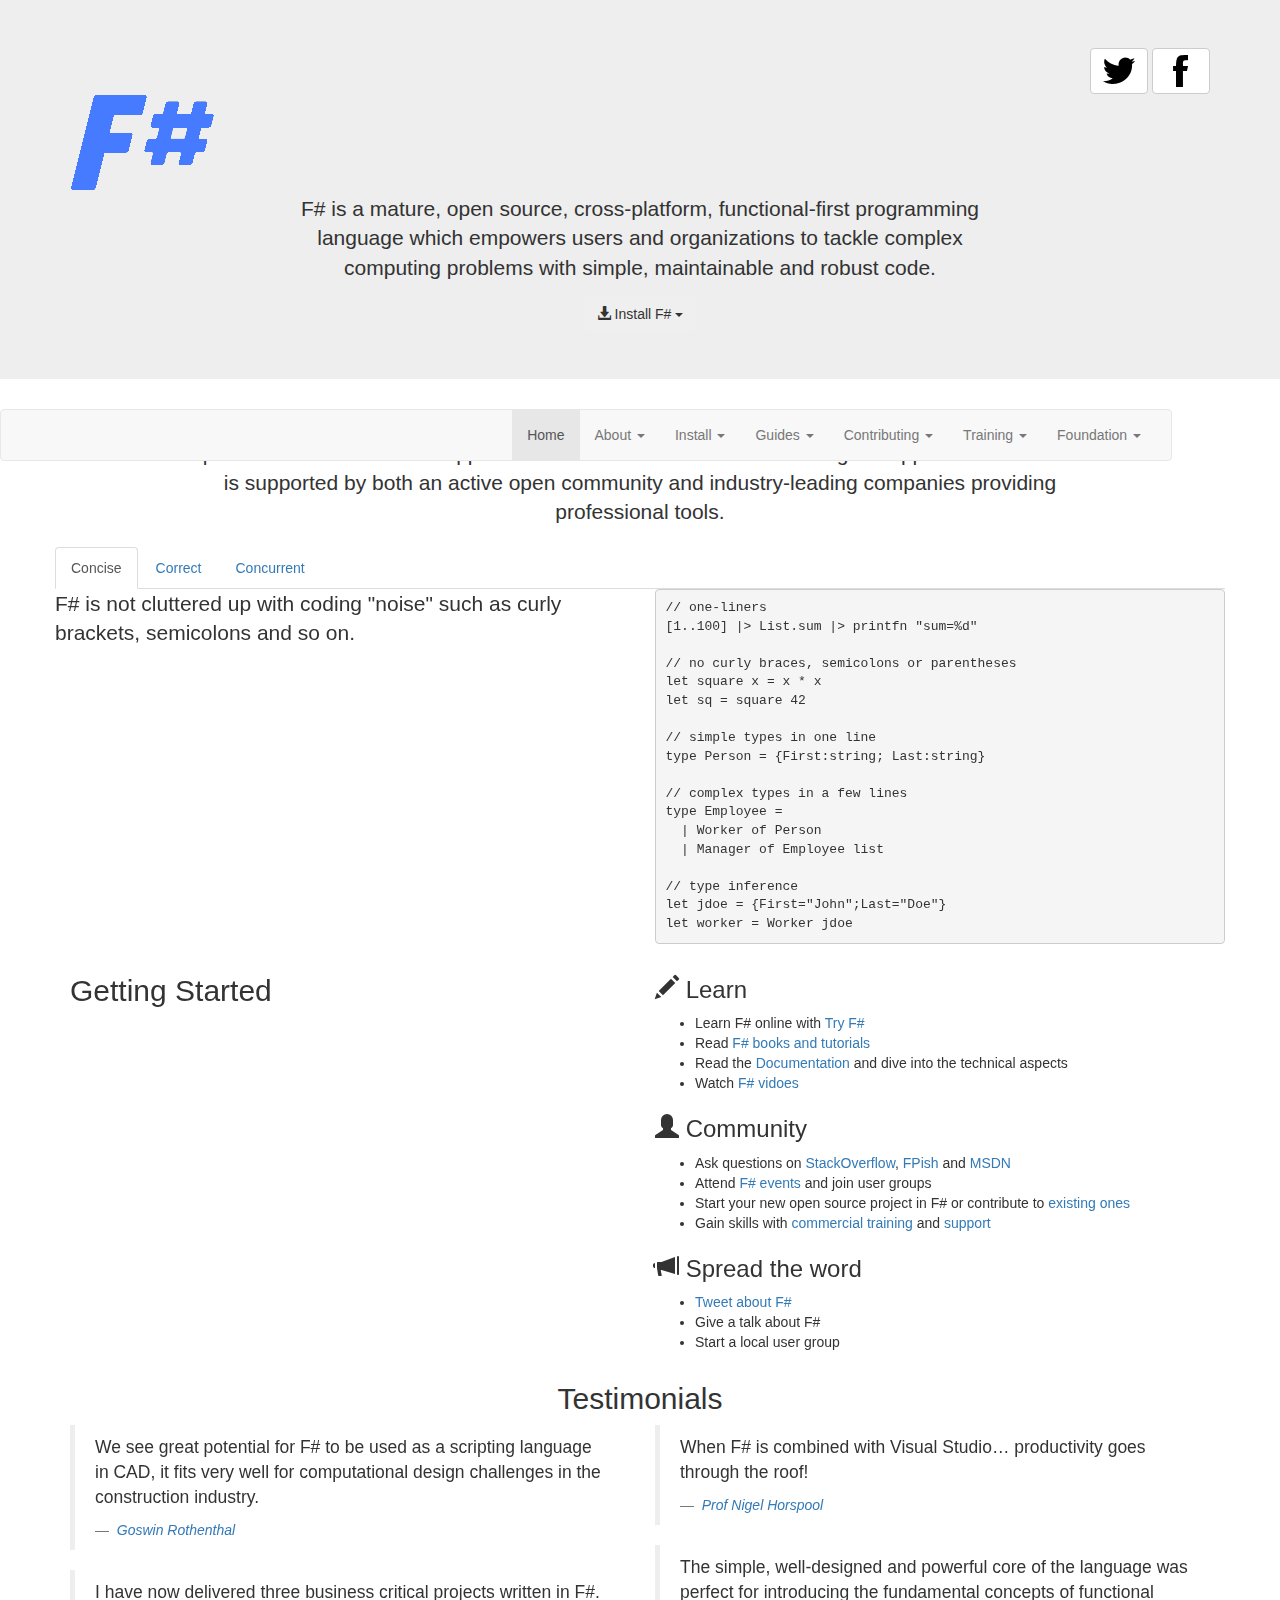
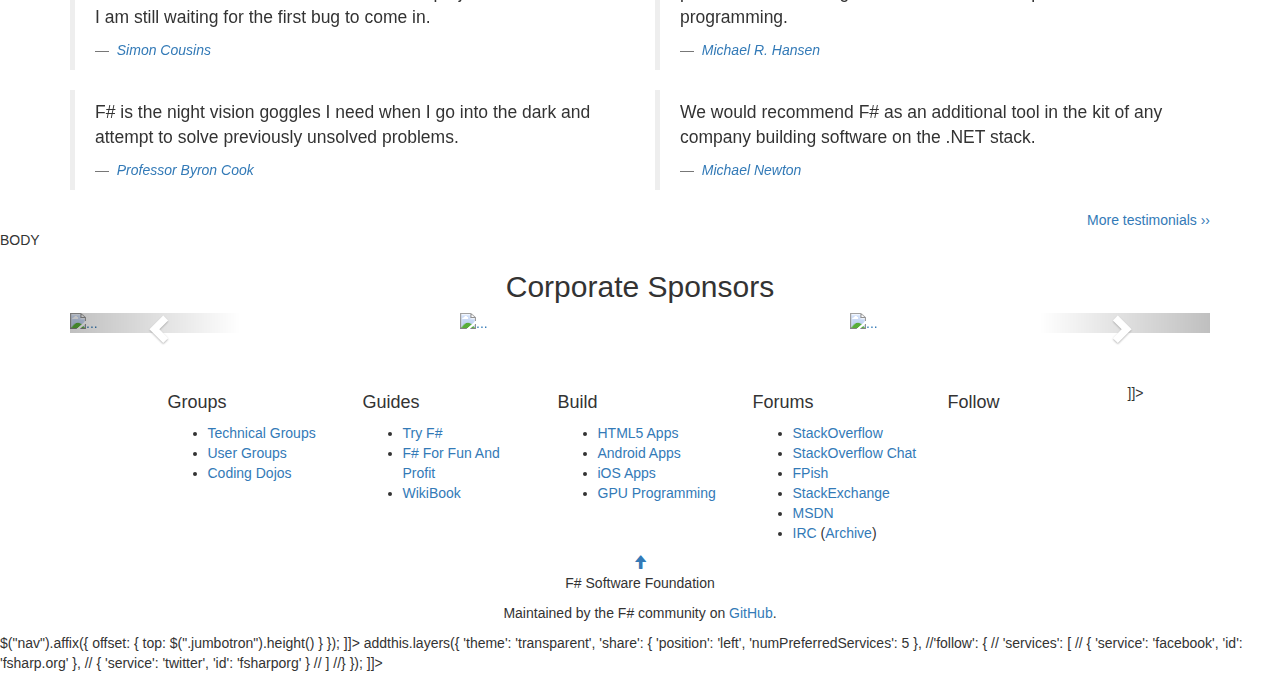
==== commit d1325899: "Fix the links" ====
--- a/FSharpOrg/SiteletHost/Templates/Home.html
+++ b/FSharpOrg/SiteletHost/Templates/Home.html
@@ -28,6 +28,12 @@
     <!-- Jumbotron -->
     <section class="jumbotron" id="main">
         <div class="container">
+            <div class="text-right">
+
+                <a href="#" class="btn btn-default social-btn btn-circle-1"><img src="../Images/Twitter.png" /></a>
+                <a href="#" class="btn btn-default social-btn btn-circle-1"><img src="../Images/Facebook.png" /></a>
+            </div>
+
             <div class="animated bounce">
                 <img src="../Images/logo.png" class="img-responsive img-rounded" alt="F# Logo" id="logo" />
             </div>
@@ -39,10 +45,10 @@
                 <!--<h1 class="animated zoomIn">F# Software Foundation</h1>-->
                 <p class="lead">F# is a mature, open source, cross-platform, functional-first programming language which empowers users and organizations to tackle complex computing problems with simple, maintainable and robust code.</p>
 
-                <div class="">
-                    <a href="#" class="btn btn-default social-btn btn-circle"><img src="../Images/Twitter.png" /></a>
-                    <a href="#" class="btn btn-default social-btn btn-circle"><img src="../Images/Facebook.png" /></a>
-                </div>
+                <!--<div class="">
+                    <a href="https://twitter.com/fsharporg" target="_blank" class="btn btn-default social-btn btn-circle"><img src="../Images/Twitter.png" /></a>
+                    <a href="http://www.facebook.com/fsharp.org" target="_blank" class="btn btn-default social-btn btn-circle"><img src="../Images/Facebook.png" /></a>
+                </div>-->
                 <!--<p>F# runs on Linux, Mac OS X, Android, iOS, Windows, GPUs, and HTML5. It is free to use and is open source under an OSI-approved license. F# is used in a wide range of application areas and is supported by both an active open community and industry-leading companies providing professional tools.</p>-->
                 <div class="btn-group">
                     <button type="button" class="btn dropdown-toggle btn-menu" data-toggle="dropdown" id="download-btn">
@@ -50,10 +56,10 @@
                         Install F# <span class="caret"></span>
                     </button>
                     <ul class="dropdown-menu" role="menu">
-                        <li><a href="#">Windows</a></li>
-                        <li><a href="#">Mac</a></li>
-                        <li><a href="#">Linux</a></li>
-                        <li><a href="#">FreeBSD</a></li>
+                        <li><a href="/use/windows/">Windows</a></li>
+                        <li><a href="/use/mac/">Mac</a></li>
+                        <li><a href="/use/linux/">Linux</a></li>
+                        <li><a href="/use/freebsd/">FreeBSD</a></li>
 
                     </ul>
                 </div>
@@ -63,8 +69,180 @@
     </section>
 
     <!-- Navigation -->
-    <div data-replace="nav">Nav</div>
-
+    <nav class="navbar navbar-default affix" role="navigation">
+        <div class="container">
+            <div class="navbar-header">
+                <button type="button" class="navbar-toggle" data-toggle="collapse" data-target=".navbar-collapse">
+                    <span class="sr-only">Toggle navigation</span>
+                    <span class="icon-bar"></span>
+                    <span class="icon-bar"></span>
+                    <span class="icon-bar"></span>
+                </button>
+            </div>
+            <div class="collapse navbar-collapse">
+                <ul class="nav navbar-nav navbar-right">
+                    <li class="active">
+                        <a href="/">Home</a>
+                    </li>
+                        <li class="dropdown">
+                            <a href="#" class="dropdown-toggle" data-toggle="dropdown">About <b class="caret"></b></a>
+                            <ul class="dropdown-menu">
+                                <li><a href="/about/index.html">About F#</a></li>
+                                <li><a href="/about/learning.html">Learning F#</a></li>
+                                <li><a href="/about/index.html#documentation">Documentation</a></li>
+                                <li><a href="/specs/language-spec/">Language spec</a></li>
+                                <li><a href="/testimonials/">Testimonials</a></li>
+                                <li><a href="/videos/1">Videos</a></li>
+                            </ul>
+                        </li>
+
+                        <li class="dropdown">
+                            <a href="#" class="dropdown-toggle" data-toggle="dropdown">Install <b class="caret"></b></a>
+                            <ul class="dropdown-menu">
+                                <li><a href="/use/mac/">F# on Mac</a></li>
+                                <li><a href="/use/linux/">F# on Linux</a></li>
+                                <li><a href="/use/windows/">F# on Windows</a></li>
+                                <li><a href="/use/android/">F# on Android</a></li>
+                                <li><a href="/use/ios/">F# on iOS (iPhone/iPad)</a></li>
+                                <li><a href="/use/html5/">F# on JS/HTML5</a></li>
+                                <li><a href="/use/gpu/">F# on GPU</a></li>
+                                <li><a href="/use/freebsd/">F# on FreeBSD</a></li>
+                            </ul>
+                        </li>
+
+                        <li class="dropdown">
+                            <a href="#" class="dropdown-toggle" data-toggle="dropdown">Guides <b class="caret"></b></a>
+                            <ul class="dropdown-menu">
+                                <li><a href="http://fsharpforfunandprofit.com">Enterprise Programming</a></li>
+                                <li><a href="/guides/data-science">Data Science</a></li>
+                                <li><a href="/guides/web">Web Programming</a></li>
+                                <li><a href="/guides/apps-and-games">Mobile Apps and Games</a></li>
+                                <li><a href="/guides/machine-learning">Machine Learning</a></li>
+                                <li><a href="/guides/cloud">Cloud Programming</a></li>
+                                <li><a href="http://www.tryfsharp.org/Learn/financial-computing">Financial Computing</a></li>
+                                <li><a href="/guides/math-and-statistics">Math and Statistics</a></li>
+                                <li><a href="/guides/data-access">Data Access</a></li>
+                                <li><a href="/guides/mac-linux-cross-platform">Mac, Linux and Cross-Platform</a></li>
+                            </ul>
+                        </li>
+
+                        <li class="dropdown">
+                            <a href="#" class="dropdown-toggle" data-toggle="dropdown">Contributing <b class="caret"></b></a>
+                            <ul class="dropdown-menu">
+                                <li><a href="/guides/engineering/issues">Report/Fix an issue</a></li>
+                                <li><a href="/community/projects/">F# community projects</a></li>
+                                <li><a href="http://c4fsharp.net/groups.html">Join user groups</a></li>
+                                <li><a href="http://c4fsharp.net/events.html">Attend events</a></li>
+                                <li><a href="https://twitter.com/#fsharp">F# on Twitter</a></li>
+                                <li><a href="http://groups.google.com/group/fsharp-opensource">F# open forum</a></li>
+                                <li><a href="http://fpish.net/blogs/Some/1/f~23/0">F# blogs</a></li>
+                                <li><a href="https://github.com/fsharp/">F# on GitHub</a></li>
+                                <li><a href="http://www.codeplex.com/site/search?query=&amp;sortBy=Relevance&amp;tagName=%2cF%23%2c">F# on CodePlex</a></li>
+                                <li><a href="http://www.fssnip.net/">F# code snippets</a></li>
+                                <li><a href="http://stackoverflow.com/questions/tagged/f%23">Ask on StackOverflow</a></li>
+                                <li><a href="http://codereview.stackexchange.com/questions/tagged/f%23">F# code review</a></li>
+                                <li><a href="http://webchat.freenode.net/?channels=%23%23fsharp">F# on IRC</a></li>
+                                <li><a href="http://chat.stackoverflow.com/rooms/51909/f">F# StackOverflow Chat</a></li>
+                            </ul>
+                        </li>
+
+
+                        <li class="dropdown">
+                            <a href="#" class="dropdown-toggle" data-toggle="dropdown">Training <b class="caret"></b></a>
+                            <ul class="dropdown-menu">
+                                <li><a href="/training">Training</a></li>
+                                <li><a href="/consulting">Consulting</a></li>
+                                <li><a href="/teaching/index.html">Why teach F#</a></li>
+                                <li><a href="/teaching/index.html#online_teaching_and_learning">Online learning</a></li>
+                                <li><a href="/teaching/index.html#video_lectures">Video lectures</a></li>
+                                <li><a href="/teaching/index.html#textbooks_for_teaching_f">Textbooks for F#</a></li>
+                                <li><a href="/teaching/index.html#lectures_and_course_material">Lecture materials</a></li>
+                                <li><a href="http://c4fsharp.net/#fsharp-coding-dojos">Coding dojos</a></li>
+                                <li><a href="/teaching/research.html">Academic publications</a></li>
+                            </ul>
+                        </li>
+
+                        <li class="dropdown">
+                            <a href="#" class="dropdown-toggle" data-toggle="dropdown">Foundation <b class="caret"></b></a>
+                            <ul class="dropdown-menu">
+
+                                <li><a href="/foundation.html">Mission statement</a></li>
+                                <li><a href="/foundation.html#funding">Funding</a></li>
+                                <li><a href="/foundation.html#founding_members">Members</a></li>
+                                <li><a href="/technical-groups">Affiliated technical groups</a></li>
+                                <li><a href="http://fsharp.github.io">F# Open Engineering Group</a></li>
+                                <li><a href="/foundation.html#contact">Contact</a></li>
+                            </ul>
+                        </li>
+
+                    
+
+
+                    <!--<li class="dropdown">
+                        <a href="#" class="dropdown-toggle" data-toggle="dropdown">Contribute <b class="caret"></b></a>
+                        <ul class="dropdown-menu">
+                            <li>
+                                <a href="#">Mailing List</a>
+                            </li>
+                            <li>
+                                <a href="#">Projects</a>
+                            </li>
+                            <li>
+                                <a href="#">Blogs</a>
+                            </li>
+                            <li>
+                                <a href="#">GitHub</a>
+                            </li>
+                            <li>
+                                <a href="#">CodePlex</a>
+                            </li>
+                            <li>
+                                <a href="#">Code Snippets</a>
+                            </li>
+                        </ul>
+                    </li>
+                    <li>
+                        <a href="#">Teach</a>
+                    </li>
+                    <li class="dropdown">
+                        <a href="#" class="dropdown-toggle" data-toggle="dropdown">Applications <b class="caret"></b></a>
+                        <ul class="dropdown-menu">
+                            <li>
+                                <a href="#">Data Science</a>
+                            </li>
+                            <li>
+                                <a href="#">Web programming</a>
+                            </li>
+                            <li>
+                                <a href="#">Apps and games</a>
+                            </li>
+                            <li>
+                                <a href="#">Machine learning</a>
+                            </li>
+                            <li>
+                                <a href="#">Cloud programming</a>
+                            </li>
+                            <li>
+                                <a href="#">Financial computing</a>
+                            </li>
+                            <li>
+                                <a href="#">Math and statistics</a>
+                            </li>
+                            <li>
+                                <a href="#">Data Access</a>
+                            </li>
+                        </ul>
+                    </li>
+                    <li>
+                        <a href="/">Testimonials</a>
+                    </li>
+                    <li>
+                        <a href="#">Foundation</a>
+                    </li>-->
+                </ul>
+            </div>
+        </div>
+    </nav>
     <section class="home-section" id="home-section-1">
         <div class="container featured lead text-center">
             <p class="" style="
@@ -411,42 +589,43 @@
                 <div class="col-md-2 col-md-offset-1 menu">
                     <h4>Groups</h4>
                     <ul class="footer-links">
-                        <li><a href="#">Technical Groups</a></li>
-                        <li><a href="#">User Groups</a></li>
-                        <li><a href="#">Coding Dojos</a></li>
+                        <li><a href="/technical-groups">Technical Groups</a></li>
+                        <li><a href="http://c4fsharp.net/groups.html" target="_blank">User Groups</a></li>
+                        <li><a href="http://c4fsharp.net/#fsharp-coding-dojos" target="_blank">Coding Dojos</a></li>
                     </ul>
                 </div>
                 <div class="col-md-2 menu">
                     <h4>Guides</h4>
                     <ul class="footer-links">
-                        <li><a href="#">F# For Fun And Profit</a></li>
-                        <li><a href="#">WikiBook</a></li>
+                        <li><a href="http://tryfsharp.org/" target="_blank">Try F#</a></li>
+                        <li><a href="http://fsharpforfunandprofit.com/" target="_blank">F# For Fun And Profit</a></li>
+                        <li><a href="http://en.wikibooks.org/wiki/F_Sharp_Programming" target="_blank">WikiBook</a></li>
                     </ul>
                 </div>
                 <div class="col-md-2 menu">
                     <h4>Build</h4><ul class="footer-links">
-                        <li><a href="#">HTML5 Apps</a></li>
-                        <li><a href="#">Android Apps</a></li>
-                        <li><a href="#">iOS Apps</a></li>
-                        <li><a href="#">GPU Programming</a></li>
+                        <li><a href="/use/html5/">HTML5 Apps</a></li>
+                        <li><a href="/use/android/">Android Apps</a></li>
+                        <li><a href="/use/ios/">iOS Apps</a></li>
+                        <li><a href="/use/gpu/">GPU Programming</a></li>
                     </ul>
                 </div>
                 <div class="col-md-2 menu">
                     <h4>Forums</h4><ul class="footer-links">
-                        <li><a href="#">StackOverflow</a></li>
-                        <li><a href="#">FPish</a></li>
-                        <li><a href="#">StackExchange</a></li>
-                        <li><a href="#">MSDN</a></li>
-                        <li><a href="#">IRC</a> (<a href="#">Archive</a>)</li>
+                        <li><a href="http://stackoverflow.com/questions/tagged/f%23" target="_blank">StackOverflow</a></li>
+                        <li><a href="http://chat.stackoverflow.com/rooms/51909/f" target="_blank">StackOverflow Chat</a></li>
+                        <li><a href="http://fpish.net/topics" target="_blank">FPish</a></li>
+                        <li><a href="http://codereview.stackexchange.com/questions/tagged/f%23" target="_blank">StackExchange</a></li>
+                        <li><a href="http://social.msdn.microsoft.com/Forums/vstudio/en-US/home?forum=fsharpgeneral" target="_blank">MSDN</a></li>
+                        <li><a href="http://webchat.freenode.net/?channels=%23%23fsharp" target="_blank">IRC</a> (<a href="http://ircbrowse.net/day/fsharp/today" target="_blank">Archive</a>)</li>
                     </ul>
                 </div>
                 <div class="col-md-2 menu">
                     <h4>Follow</h4>
-
                     <!-- AddThis Follow BEGIN -->
                     <![CDATA[<div class="addthis_toolbox addthis_32x32_style addthis_vertical_style">
                         <a class="addthis_button_facebook_follow" addthis:userid="fsharp.org"></a>
-                        <a class="addthis_button_twitter_follow" addthis:userid="fsharp.org"></a>
+                        <a class="addthis_button_twitter_follow" addthis:userid="fsharporg"></a>
                     </div>
                     <script type="text/javascript" src="//s7.addthis.com/js/300/addthis_widget.js#pubid=ra-50af450141ce9366"></script>
                     <!-- AddThis Follow END -->
@@ -480,7 +659,7 @@
 
         $("nav").affix({
             offset: {
-                top: $(".jumbotron").height() + 50
+                top: $(".jumbotron").height()
             }
         });
     </script>
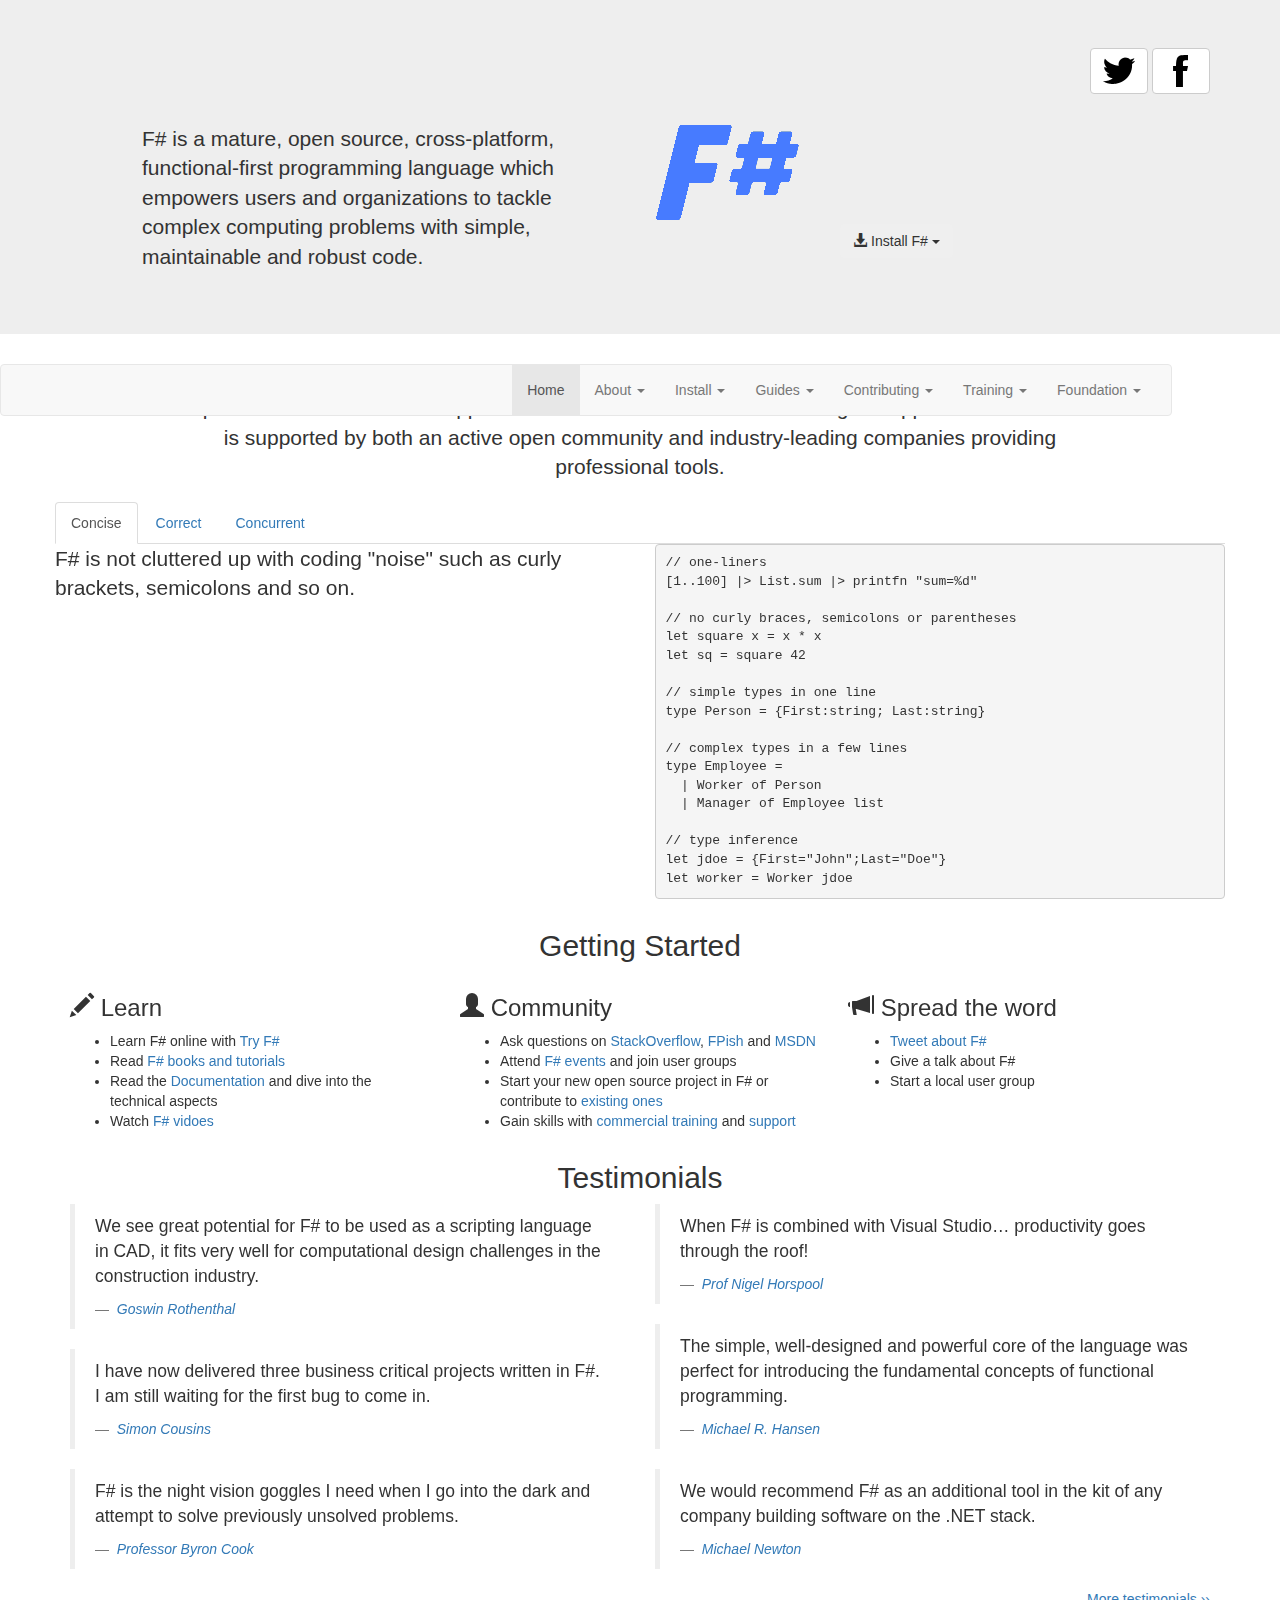
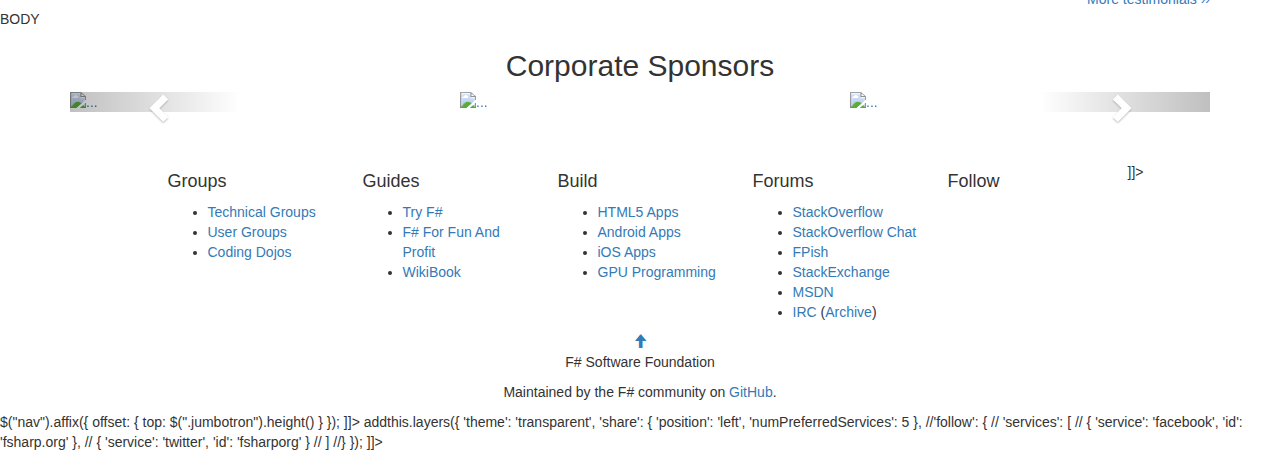
==== commit 5f7b7122: "Rajdhani font" ====
--- a/FSharpOrg/SiteletHost/Templates/Home.html
+++ b/FSharpOrg/SiteletHost/Templates/Home.html
@@ -11,9 +11,9 @@
 
     <!--<link rel="shortcut icon" href="/Images/Favicon.png" type="image/x-icon" />
     <link rel="icon" href="/Images/Favicon.png" type="image/x-icon" />-->
-    <link href="//netdna.bootstrapcdn.com/bootstrap/3.1.1/css/bootstrap.min.css" rel="stylesheet" media="screen" />
-    <link href='http://fonts.googleapis.com/css?family=Open+Sans' rel='stylesheet' type='text/css' />
-    <!--<link href='http://fonts.googleapis.com/css?family=Raleway' rel='stylesheet' type='text/css' />-->
+    <link href="//netdna.bootstrapcdn.com/bootstrap/3.2.0/css/bootstrap.min.css" rel="stylesheet" media="screen" />
+    <link href='http://fonts.googleapis.com/css?family=Rajdhani' rel='stylesheet' type='text/css' />
+
     <link href="/StyleSheets/animate.css" rel="stylesheet" media="screen" />
     <link href="/StyleSheets/vs.css" rel="stylesheet" media="screen" />
     <link href="/StyleSheets/StyleSheet1.css" rel="stylesheet" media="screen" />
@@ -28,45 +28,39 @@
     <!-- Jumbotron -->
     <section class="jumbotron" id="main">
         <div class="container">
-            <div class="text-right">
-
-                <a href="#" class="btn btn-default social-btn btn-circle-1"><img src="../Images/Twitter.png" /></a>
-                <a href="#" class="btn btn-default social-btn btn-circle-1"><img src="../Images/Facebook.png" /></a>
-            </div>
-
-            <div class="animated bounce">
-                <img src="../Images/logo.png" class="img-responsive img-rounded" alt="F# Logo" id="logo" />
-            </div>
-
-            <div class="text-center" style="
-    width: 60%;
-    margin: 0 auto;
-">
-                <!--<h1 class="animated zoomIn">F# Software Foundation</h1>-->
-                <p class="lead">F# is a mature, open source, cross-platform, functional-first programming language which empowers users and organizations to tackle complex computing problems with simple, maintainable and robust code.</p>
-
-                <!--<div class="">
-                    <a href="https://twitter.com/fsharporg" target="_blank" class="btn btn-default social-btn btn-circle"><img src="../Images/Twitter.png" /></a>
-                    <a href="http://www.facebook.com/fsharp.org" target="_blank" class="btn btn-default social-btn btn-circle"><img src="../Images/Facebook.png" /></a>
-                </div>-->
-                <!--<p>F# runs on Linux, Mac OS X, Android, iOS, Windows, GPUs, and HTML5. It is free to use and is open source under an OSI-approved license. F# is used in a wide range of application areas and is supported by both an active open community and industry-leading companies providing professional tools.</p>-->
-                <div class="btn-group">
-                    <button type="button" class="btn dropdown-toggle btn-menu" data-toggle="dropdown" id="download-btn">
-                        <span class="glyphicon glyphicon-download-alt"></span>
-                        Install F# <span class="caret"></span>
-                    </button>
-                    <ul class="dropdown-menu" role="menu">
-                        <li><a href="/use/windows/">Windows</a></li>
-                        <li><a href="/use/mac/">Mac</a></li>
-                        <li><a href="/use/linux/">Linux</a></li>
-                        <li><a href="/use/freebsd/">FreeBSD</a></li>
-
-                    </ul>
-                </div>
-                <div class="push"></div>
-            </div>
+            <div class="text-right" style="margin-bottom: 30px;">
+                <a href="https://twitter.com/fsharporg" target="_blank" class="btn btn-default social-btn btn-circle-1"><img src="../Images/Twitter.png" /></a>
+                <a href="http://www.facebook.com/fsharp.org" target="_blank" class="btn btn-default social-btn btn-circle-1"><img src="../Images/Facebook.png" /></a>
+            </div>
+
+            <div class="row" style="width: 90%; margin: 0 auto;">
+                <div class="col-md-6">
+                    <p class="lead">F# is a mature, open source, cross-platform, functional-first programming language which empowers users and organizations to tackle complex computing problems with simple, maintainable and robust code.</p>
+
+                </div>
+                <div class="col-md-6 text-center">
+                    <div class="animated bounce"><img src="../Images/logo.png" class="img-responsive img-rounded" alt="F# Logo" id="logo" /></div>
+                    <div class="btn-group">
+                        <button type="button" class="btn dropdown-toggle btn-menu" data-toggle="dropdown" id="download-btn">
+                            <span class="glyphicon glyphicon-download-alt"></span>
+                            Install F# <span class="caret"></span>
+                        </button>
+                        <ul class="dropdown-menu" role="menu">
+                            <li><a href="#">Windows</a></li>
+                            <li><a href="#">Mac</a></li>
+                            <li><a href="#">Linux</a></li>
+                            <li><a href="#">FreeBSD</a></li>
+                        </ul>
+                    </div>
+
+                </div>
+
+            </div>
+            <div class="push"></div>
         </div>
     </section>
+
+                
 
     <!-- Navigation -->
     <nav class="navbar navbar-default affix" role="navigation">
@@ -260,7 +254,12 @@
             <!--<div style="color: red; font-weight: bold;">Copied from F# for fun and profit, to be replaced with custom content.</div>-->
             <div class="row wow animated fadeIn">
                 <!-- Nav tabs -->
-                <ul class="nav nav-tabs" role="tablist">
+                <ul class="nav nav-tabs nav-tabs-big hidden-xs" role="tablist">
+                    <li class="active"><a href="#concise" role="tab" data-toggle="tab">Concise</a></li>
+                    <li><a href="#correct" role="tab" data-toggle="tab">Correct</a></li>
+                    <li><a href="#concurrent" role="tab" data-toggle="tab">Concurrent</a></li>
+                </ul>
+                <ul class="nav nav-tabs visible-xs-block" role="tablist">
                     <li class="active"><a href="#concise" role="tab" data-toggle="tab">Concise</a></li>
                     <li><a href="#correct" role="tab" data-toggle="tab">Correct</a></li>
                     <li><a href="#concurrent" role="tab" data-toggle="tab">Concurrent</a></li>
@@ -368,6 +367,45 @@
     </section>
 
     <section class="home-section light-gray">
+        <div class="container featured">
+            <div class="">
+                <h2 class="text-center section-header">Getting Started</h2>
+            </div>
+            <div class="row">
+                <div class="col-md-4 wow animated flipInY">
+                    <h3><span class="glyphicon glyphicon-pencil"></span> Learn</h3>
+                    <ul class="">
+                        <li>Learn F# online with <a href="http://www.tryfsharp.org/Learn" target="_blank">Try F#</a></li>
+                        <li>Read <a href="/about/learning.html">F# books and tutorials</a></li>
+                        <li>Read the <a href="/about/index.html#documentation">Documentation</a> and dive into the technical aspects</li>
+                        <li>Watch <a href="/videos/1">F# vidoes</a></li>
+                    </ul>
+                    </div>       
+                <div class="col-md-4 wow animated flipInY">
+                    <h3><span class="glyphicon glyphicon-user"></span> Community</h3>
+                    <ul>
+                        <li>Ask questions on <a href="http://stackoverflow.com/questions/tagged/f%23" target="_blank">StackOverflow</a>, <a href="#">FPish</a> and <a href="#">MSDN</a></li>
+                        <li>Attend <a href="http://c4fsharp.net/events.html" target="_blank">F# events</a> and join user groups</li>
+                        <li>Start your new open source project in F# or contribute to <a href="/community/projects/">existing ones</a></li>
+                        <li>Gain skills with <a href="/training">commercial training</a> and <a href="/consulting">support</a></li>
+                    </ul>
+                </div>
+                <div class="col-md-4 wow animated flipInY">
+                    <h3><span class="glyphicon glyphicon-bullhorn"></span> Spread the word</h3>
+                    <ul>
+                        <li><a href="#">Tweet about F#</a></li>
+                        <li>Give a talk about F#</li>
+                        <li>Start a local user group</li>
+                    </ul>
+
+                </div>
+
+            </div>
+        </div>
+    </section>
+
+
+    <!--<section class="home-section light-gray">
         <div class="container featured">
             <div class="row wow animated fadeInUp">
                 <div class="col-md-6"><h2 class="section-header">Getting Started</h2></div>
@@ -397,7 +435,7 @@
 
             </div>
         </div>
-    </section>
+    </section>-->
 
     <!--<section class="home-section">
         <div class="container featured">
@@ -627,7 +665,7 @@
                         <a class="addthis_button_facebook_follow" addthis:userid="fsharp.org"></a>
                         <a class="addthis_button_twitter_follow" addthis:userid="fsharporg"></a>
                     </div>
-                    <script type="text/javascript" src="//s7.addthis.com/js/300/addthis_widget.js#pubid=ra-50af450141ce9366"></script>
+                    <script type="text/javascript" src="//s7.addthis.com/js/300/addthis_widget.js#pubid=ra-54207a8d10b4461b"></script>
                     <!-- AddThis Follow END -->
                     ]]>
                 </div>
@@ -646,7 +684,7 @@
 
     <!-- JS -->
     <script src="http://ajax.aspnetcdn.com/ajax/jQuery/jquery-2.1.0.min.js"></script>
-    <script src="//netdna.bootstrapcdn.com/bootstrap/3.0.0/js/bootstrap.min.js"></script>
+    <script src="//netdna.bootstrapcdn.com/bootstrap/3.2.0/js/bootstrap.min.js"></script>
     <script src="/Scripts/wow.min.js"></script>
     <script src="/Scripts/highlight.pack.js"></script>
     <script>
@@ -665,7 +703,7 @@
     </script>
     ]]>
 
-    <script type="text/javascript" src="//s7.addthis.com/js/300/addthis_widget.js#pubid=ra-50af450141ce9366"></script>
+    <script type="text/javascript" src="//s7.addthis.com/js/300/addthis_widget.js#pubid=ra-54207a8d10b4461b"></script>
     <![CDATA[
     <script type="text/javascript">
         addthis.layers({
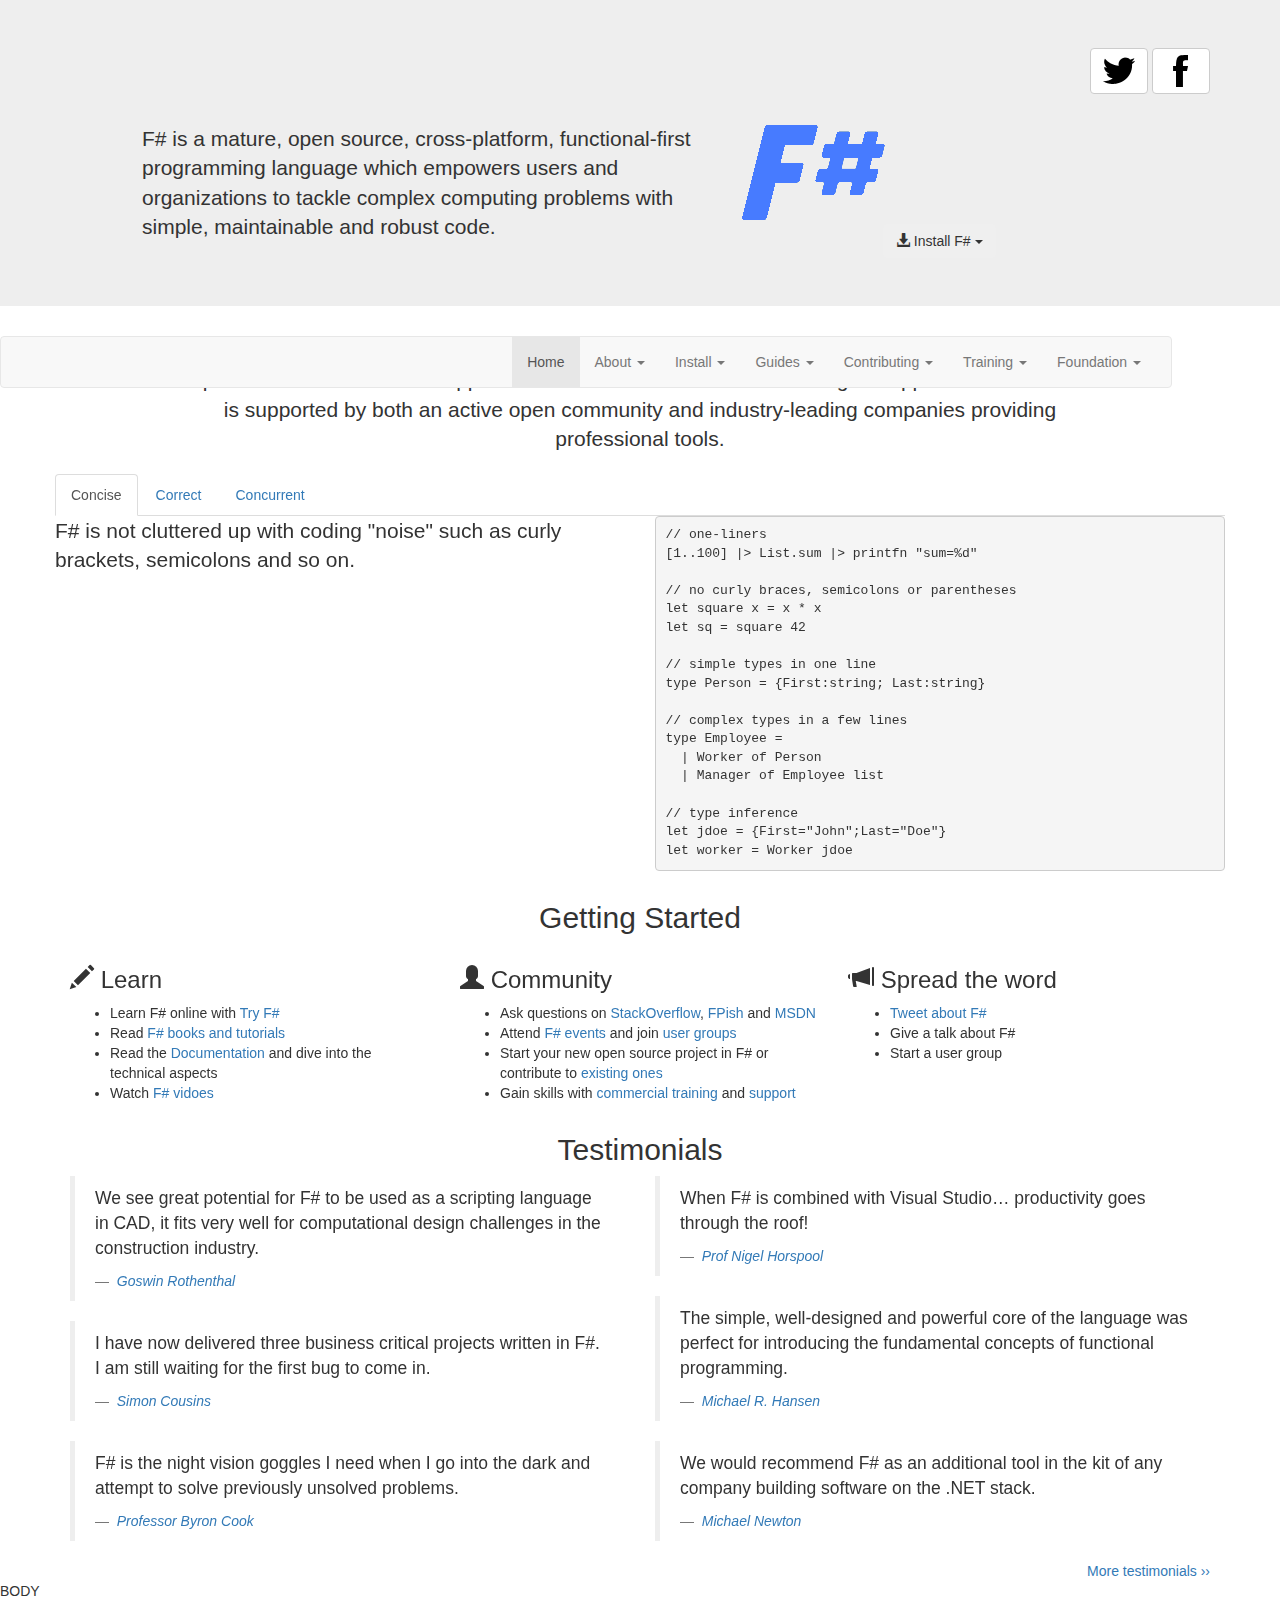
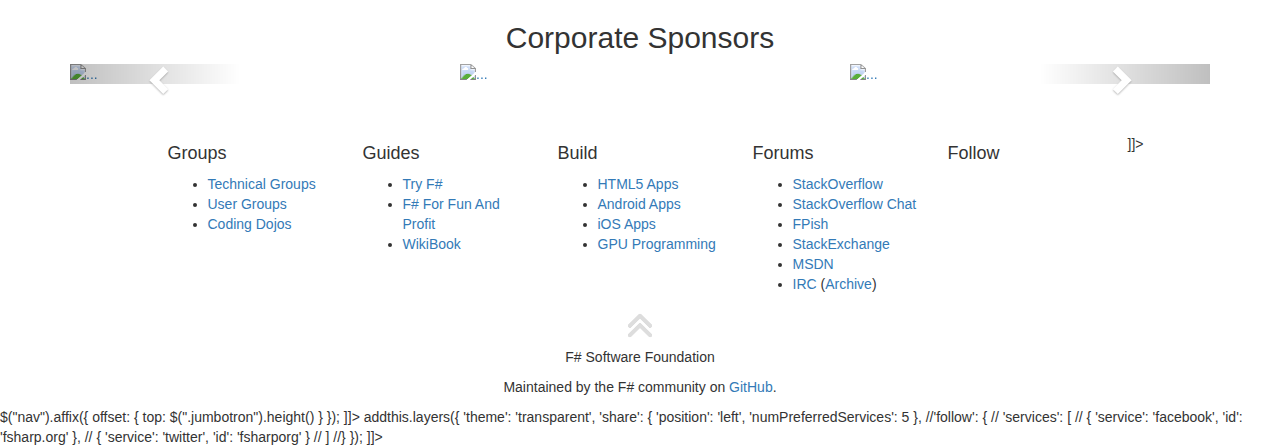
==== commit 98f443d7: "Less animations" ====
--- a/FSharpOrg/SiteletHost/Templates/Home.html
+++ b/FSharpOrg/SiteletHost/Templates/Home.html
@@ -34,22 +34,22 @@
             </div>
 
             <div class="row" style="width: 90%; margin: 0 auto;">
-                <div class="col-md-6">
+                <div class="col-md-7">
                     <p class="lead">F# is a mature, open source, cross-platform, functional-first programming language which empowers users and organizations to tackle complex computing problems with simple, maintainable and robust code.</p>
 
                 </div>
-                <div class="col-md-6 text-center">
-                    <div class="animated bounce"><img src="../Images/logo.png" class="img-responsive img-rounded" alt="F# Logo" id="logo" /></div>
+                <div class="col-md-5 text-center">
+                    <div class="animated flipInY"><img src="../Images/logo.png" class="img-responsive img-rounded" alt="F# Logo" id="logo" /></div>
                     <div class="btn-group">
                         <button type="button" class="btn dropdown-toggle btn-menu" data-toggle="dropdown" id="download-btn">
                             <span class="glyphicon glyphicon-download-alt"></span>
                             Install F# <span class="caret"></span>
                         </button>
                         <ul class="dropdown-menu" role="menu">
-                            <li><a href="#">Windows</a></li>
-                            <li><a href="#">Mac</a></li>
-                            <li><a href="#">Linux</a></li>
-                            <li><a href="#">FreeBSD</a></li>
+                            <li><a href="/use/windows/">Windows</a></li>
+                            <li><a href="/use/mac/">Mac</a></li>
+                            <li><a href="/use/linux/">Linux</a></li>
+                            <li><a href="/use/freebsd/">FreeBSD</a></li>
                         </ul>
                     </div>
 
@@ -311,7 +311,7 @@
 printfn "print string %s" 123 //compile error
 
 // all values immutable by default
-person1.First &lt;- "new name" />/assignment error 
+person1.First &lt;- "new name" //assignment error 
 
 // never have to check for nulls
 let makeNewString str = 
@@ -320,7 +320,7 @@
    newString
 
 // embed business logic into types
-emptyShoppingCart.remove   // compile error!
+emptyShoppingCart.remove // compile error!
 
 // units of measure
 let distance = 10&lt;m&gt; + 10&lt;ft&gt; // error!</code></pre>
@@ -371,8 +371,8 @@
             <div class="">
                 <h2 class="text-center section-header">Getting Started</h2>
             </div>
-            <div class="row">
-                <div class="col-md-4 wow animated flipInY">
+            <div class="row wow animated fadeIn">
+                <div class="col-md-4">
                     <h3><span class="glyphicon glyphicon-pencil"></span> Learn</h3>
                     <ul class="">
                         <li>Learn F# online with <a href="http://www.tryfsharp.org/Learn" target="_blank">Try F#</a></li>
@@ -381,21 +381,21 @@
                         <li>Watch <a href="/videos/1">F# vidoes</a></li>
                     </ul>
                     </div>       
-                <div class="col-md-4 wow animated flipInY">
+                <div class="col-md-4">
                     <h3><span class="glyphicon glyphicon-user"></span> Community</h3>
                     <ul>
-                        <li>Ask questions on <a href="http://stackoverflow.com/questions/tagged/f%23" target="_blank">StackOverflow</a>, <a href="#">FPish</a> and <a href="#">MSDN</a></li>
-                        <li>Attend <a href="http://c4fsharp.net/events.html" target="_blank">F# events</a> and join user groups</li>
+                        <li>Ask questions on <a href="http://stackoverflow.com/questions/tagged/f%23" target="_blank">StackOverflow</a>, <a href="http://fpish.net/" target="_blank">FPish</a> and <a href="http://social.msdn.microsoft.com/Forums/vstudio/en-US/home?forum=fsharpgeneral" target="_blank">MSDN</a></li>
+                        <li>Attend <a href="http://c4fsharp.net/events.html" target="_blank">F# events</a> and join <a href="http://c4fsharp.net/groups.html" target="_blank">user groups</a></li>
                         <li>Start your new open source project in F# or contribute to <a href="/community/projects/">existing ones</a></li>
                         <li>Gain skills with <a href="/training">commercial training</a> and <a href="/consulting">support</a></li>
                     </ul>
                 </div>
-                <div class="col-md-4 wow animated flipInY">
+                <div class="col-md-4">
                     <h3><span class="glyphicon glyphicon-bullhorn"></span> Spread the word</h3>
                     <ul>
-                        <li><a href="#">Tweet about F#</a></li>
+                        <li><a href="https://twitter.com/intent/tweet?text=Learning%20about%20the%20%23FSharp%20programming%20language%20at%20http%3A%2F%2Ffsharp.org%2F%20home%20of%20%40fsharporg" target="_blank">Tweet about F#</a></li>
                         <li>Give a talk about F#</li>
-                        <li>Start a local user group</li>
+                        <li>Start a user group</li>
                     </ul>
 
                 </div>
@@ -403,61 +403,12 @@
             </div>
         </div>
     </section>
-
-
-    <!--<section class="home-section light-gray">
-        <div class="container featured">
-            <div class="row wow animated fadeInUp">
-                <div class="col-md-6"><h2 class="section-header">Getting Started</h2></div>
-                <div class="col-md-6">
-                    <h3><span class="glyphicon glyphicon-pencil"></span> Learn</h3>
-                    <ul>
-                        <li>Learn F# online with <a href="#">Try F#</a></li>
-                        <li>Read <a href="#">F# books and tutorials</a></li>
-                        <li>Read the <a href="#">Documentation</a> and dive into the technical aspects</li>
-                        <li>Watch <a href="#">F# vidoes</a></li>
-                    </ul>
-                    <h3><span class="glyphicon glyphicon-user"></span> Community</h3>
-                    <ul>
-                        <li>Ask questions on <a href="#">StackOverflow</a>, <a href="#">FPish</a> and <a href="#">MSDN</a></li>
-                        <li>Attend <a href="#">F# events</a> and join user groups</li>
-                        <li>Start your new open source project in F# or contribute to <a href="#">existing ones</a></li>
-                        <li>Gain skills with <a href="#">commercial training</a> and <a href="#">support</a></li>
-                    </ul>
-                    <h3><span class="glyphicon glyphicon-bullhorn"></span> Spread the word</h3>
-                    <ul>
-                        <li><a href="#">Tweet about F#</a></li>
-                        <li>Give a talk about F#</li>
-                        <li>Start a local user group</li>
-                    </ul>
-
-                </div>
-
-            </div>
-        </div>
-    </section>-->
-
-    <!--<section class="home-section">
-        <div class="container featured">
-            <div class="row">
-                <div class="col-md-6">
-                    <h2><span class="glyphicon glyphicon-pencil"></span> Learn</h2>
-                    <p>Learn F# online with <a href="http://tryfsharp.org/Learn">Try F#</a>, read <a href="/about/learning.html">books and tutorials</a> and watch <a href="/videos/1">F# talks</a>.</p>
-
-                </div>
-                <div class="col-md-6">
-                    <h2><span class="glyphicon glyphicon-user"></span> Community</h2>
-                    <p>Ask questions on <a href="http://stackoverflow.com/tags/f%23/info">StackOverflow</a>, join <a href="/groups/">F# user groups</a>, contribute to <a href="/community/projects/">open source projects</a>, gain skills with <a href="/training">F# trainings</a> and hire <a href="/consulting">professional F# consultants</a>.</p>
-                </div>
-            </div>
-        </div>
-    </section>-->
 
     <section class="home-section">
         <div class="container featured">
-            <div class="wow animated fadeInUp">
+            <div>
                 <h2 class="text-center section-header">Testimonials</h2>
-                <div class="row">
+                <div class="row wow animated fadeIn">
                     <div class="col-md-6">
                         <blockquote>
                             <p>We see great potential for F# to be used as a scripting language in CAD, it fits very well for computational design challenges in the construction industry.</p>
@@ -509,9 +460,9 @@
     <section data-replace="body">BODY</section>
 
     <section class="home-section">
-        <div class="container featured wow animated fadeInUp">
+        <div class="container featured">
             <h2 class="text-center section-header">Corporate Sponsors</h2>
-            <div id="sponsors-carousel" class="carousel slide" data-ride="carousel">
+            <div id="sponsors-carousel" class="carousel slide wow animated fadeIn" data-ride="carousel">
                 <div class="carousel-inner">
                     <div class="item active">
                         <div class="row">
@@ -623,7 +574,7 @@
 
     <section style="padding-top: 50px;">
         <div class="container featured">
-            <div class="row wow animated fadeInUp">
+            <div class="row wow animated fadeIn">
                 <div class="col-md-2 col-md-offset-1 menu">
                     <h4>Groups</h4>
                     <ul class="footer-links">
@@ -672,11 +623,15 @@
             </div>
         </div>
     </section>
+    
     <div class="push"></div>
+
     <!-- Footer -->
     <footer id="footer">
         <div class="container text-center">
-            <a href="#main" id="footer-arrow"><span class="glyphicon glyphicon-arrow-up"></span></a>
+            <a href="#main" id="footer-arrow"><img src="../Images/arrow.png" /></a>
+
+            <!--<a href="#main" id="footer-arrow"><span class="glyphicon glyphicon-arrow-up"></span></a>-->
             <p>F# Software Foundation</p>
             <p>Maintained by the F# community on <a href="https://github.com/fsharp/fsfoundation" target="_blank">GitHub</a>.</p>
         </div>
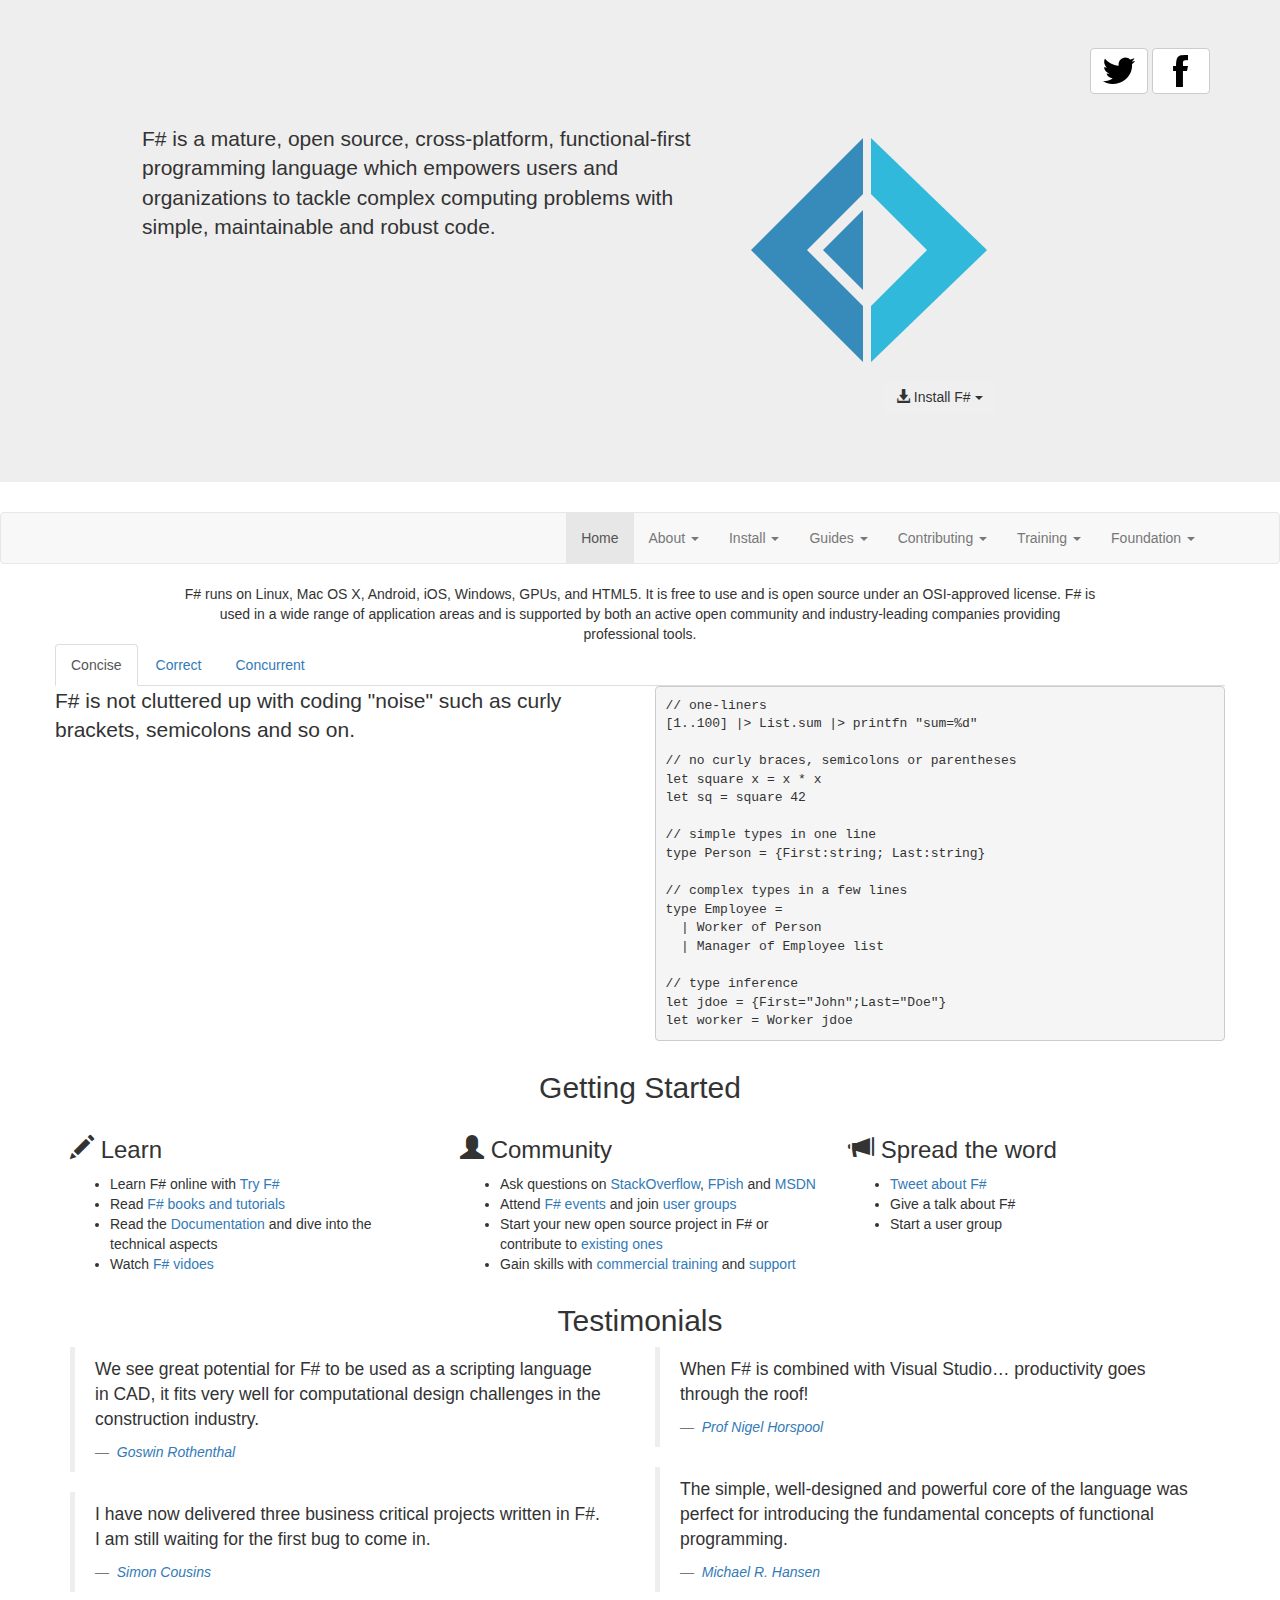
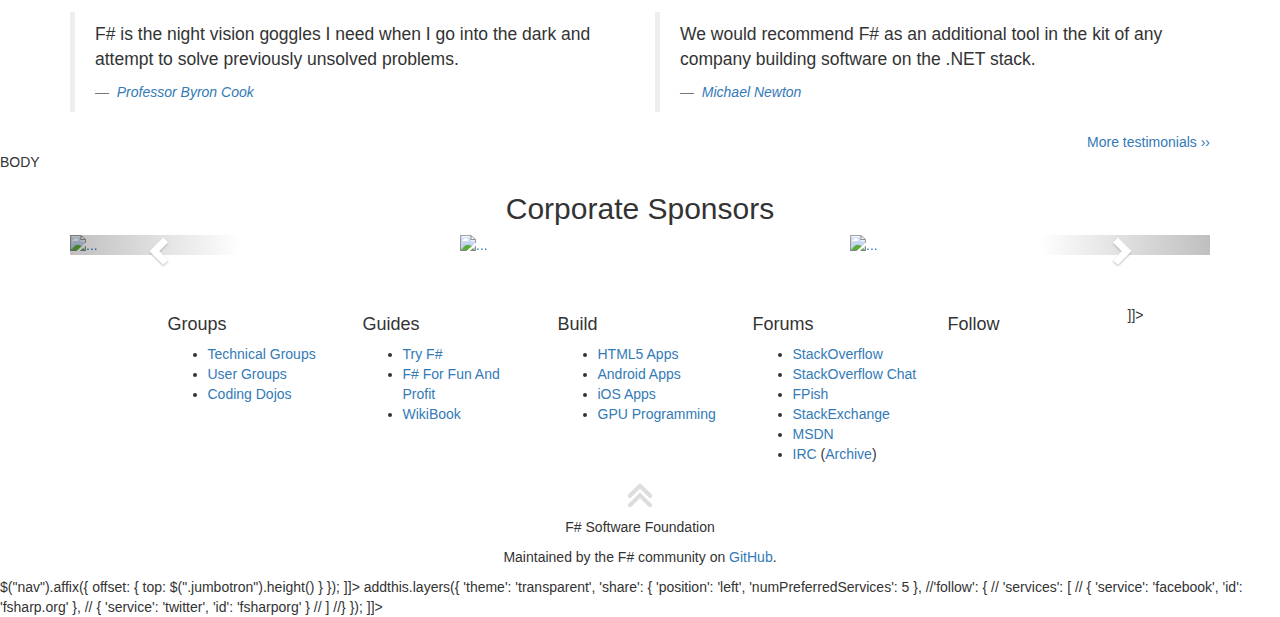
==== commit d870d755: "Update home page" ====
--- a/FSharpOrg/SiteletHost/Templates/Home.html
+++ b/FSharpOrg/SiteletHost/Templates/Home.html
@@ -9,8 +9,23 @@
 
     <title>${title}</title>
 
-    <!--<link rel="shortcut icon" href="/Images/Favicon.png" type="image/x-icon" />
-    <link rel="icon" href="/Images/Favicon.png" type="image/x-icon" />-->
+    <link rel="apple-touch-icon" sizes="57x57" href="../Images/apple-touch-icon-57x57.png" />
+    <link rel="apple-touch-icon" sizes="114x114" href="../Images/apple-touch-icon-114x114.png" />
+    <link rel="apple-touch-icon" sizes="72x72" href="../Images/apple-touch-icon-72x72.png" />
+    <link rel="apple-touch-icon" sizes="144x144" href="../Images/apple-touch-icon-144x144.png" />
+    <link rel="apple-touch-icon" sizes="60x60" href="../Images/apple-touch-icon-60x60.png" />
+    <link rel="apple-touch-icon" sizes="120x120" href="../Images/apple-touch-icon-120x120.png" />
+    <link rel="apple-touch-icon" sizes="76x76" href="../Images/apple-touch-icon-76x76.png" />
+    <link rel="apple-touch-icon" sizes="152x152" href="../Images/apple-touch-icon-152x152.png" />
+    <link rel="apple-touch-icon" sizes="180x180" href="../Images/apple-touch-icon-180x180.png" />
+    <link rel="icon" type="image/png" href="../Images/favicon-192x192.png" sizes="192x192" />
+    <link rel="icon" type="image/png" href="../Images/favicon-160x160.png" sizes="160x160" />
+    <link rel="icon" type="image/png" href="../Images/favicon-96x96.png" sizes="96x96" />
+    <link rel="icon" type="image/png" href="../Images/favicon-16x16.png" sizes="16x16" />
+    <link rel="icon" type="image/png" href="../Images/favicon-32x32.png" sizes="32x32" />
+    <meta name="msapplication-TileColor" content="#2d3947" />
+    <meta name="msapplication-TileImage" content="../Images/mstile-144x144.png" />
+
     <link href="//netdna.bootstrapcdn.com/bootstrap/3.2.0/css/bootstrap.min.css" rel="stylesheet" media="screen" />
     <link href='http://fonts.googleapis.com/css?family=Rajdhani' rel='stylesheet' type='text/css' />
 
@@ -34,12 +49,9 @@
             </div>
 
             <div class="row" style="width: 90%; margin: 0 auto;">
-                <div class="col-md-7">
-                    <p class="lead">F# is a mature, open source, cross-platform, functional-first programming language which empowers users and organizations to tackle complex computing problems with simple, maintainable and robust code.</p>
-
-                </div>
-                <div class="col-md-5 text-center">
-                    <div class="animated flipInY"><img src="../Images/logo.png" class="img-responsive img-rounded" alt="F# Logo" id="logo" /></div>
+                <div class="col-md-5 col-md-push-7 text-center" style="padding-bottom:20px;">
+                    <div class=""><img src="../Images/fsharp256.png" class="img-responsive" alt="F# Logo" id="logo" /></div>
+                    <!--<div class="animated flipInY"><img src="../Images/logo.png" class="img-responsive img-rounded" alt="F# Logo" id="logo" /></div>-->
                     <div class="btn-group">
                         <button type="button" class="btn dropdown-toggle btn-menu" data-toggle="dropdown" id="download-btn">
                             <span class="glyphicon glyphicon-download-alt"></span>
@@ -54,6 +66,10 @@
                     </div>
 
                 </div>
+                <div class="col-md-7 col-md-pull-5">
+                    <p class="lead">F# is a mature, open source, cross-platform, functional-first programming language which empowers users and organizations to tackle complex computing problems with simple, maintainable and robust code.</p>
+
+                </div>
 
             </div>
             <div class="push"></div>
@@ -63,7 +79,7 @@
                 
 
     <!-- Navigation -->
-    <nav class="navbar navbar-default affix" role="navigation">
+    <nav class="navbar navbar-default" role="navigation">
         <div class="container">
             <div class="navbar-header">
                 <button type="button" class="navbar-toggle" data-toggle="collapse" data-target=".navbar-collapse">
@@ -237,8 +253,9 @@
             </div>
         </div>
     </nav>
+
     <section class="home-section" id="home-section-1">
-        <div class="container featured lead text-center">
+        <div class="container featured text-center">
             <p class="" style="
     width: 80%;
     margin: 0 auto;
@@ -467,17 +484,17 @@
                     <div class="item active">
                         <div class="row">
                             <div class="col-md-4">
-                                <a href="https://www.quantalea.net/" target="_blank">
+                                <a class="sponsor-link" href="https://www.quantalea.net/" target="_blank">
                                     <img class="center-block img-responsive sponsor" src="/Images/Sponsors/quantalea.png" alt="..." />
                                 </a>
                             </div>
                             <div class="col-md-4">
-                                <a href="http://www.ffconsultancy.com/" target="_blank">
+                                <a class="sponsor-link" href="http://www.ffconsultancy.com/" target="_blank">
                                     <img class="center-block img-responsive sponsor" src="/Images/Sponsors/ffconsultancy.png" alt="..." />
                                 </a>
                             </div>
                             <div class="col-md-4">
-                                <a href="http://www.m-brace.net/" target="_blank">
+                                <a class="sponsor-link" href="http://www.m-brace.net/" target="_blank">
                                     <img class="center-block img-responsive sponsor" src="/Images/Sponsors/mbrace.png" alt="..." />
                                 </a>
                             </div>
@@ -489,14 +506,14 @@
                     <div class="item">
                         <div class="row">
                             <div class="col-md-4">
-                                <a href="http://fpish.net/" target="_blank"><img class="center-block img-responsive sponsor" src="/Images/Sponsors/fpish.png" alt="..." /></a>
-
-                            </div>
-                            <div class="col-md-4">
-                                <a href="http://www.statfactory.co.uk/" target="_blank"> <img class="center-block img-responsive sponsor" src="/Images/Sponsors/statfactory.jpg" alt="..." /></a>
-                            </div>
-                            <div class="col-md-4">
-                                <a href="http://skillsmatter.com/" target="_blank">
+                                <a class="sponsor-link" href="http://fpish.net/" target="_blank"><img class="center-block img-responsive sponsor" src="/Images/Sponsors/fpish.png" alt="..." /></a>
+
+                            </div>
+                            <div class="col-md-4">
+                                <a class="sponsor-link" href="http://www.statfactory.co.uk/" target="_blank"> <img class="center-block img-responsive sponsor" src="/Images/Sponsors/statfactory.jpg" alt="..." /></a>
+                            </div>
+                            <div class="col-md-4">
+                                <a class="sponsor-link" href="http://skillsmatter.com/" target="_blank">
                                     <img class="center-block img-responsive sponsor" src="/Images/Sponsors/skillsmatter.png" alt="..." />
                                 </a>
                             </div>
@@ -506,17 +523,17 @@
                     <div class="item">
                         <div class="row">
                             <div class="col-md-4">
-                                <a href="http://www.intellifactory.com/" target="_blank">
+                                <a class="sponsor-link" href="http://www.intellifactory.com/" target="_blank">
                                     <img class="center-block img-responsive sponsor" src="/Images/Sponsors/intelli.gif" alt="..." />
                                 </a>
                             </div>
                             <div class="col-md-4">
-                                <a href="http://www.extremeoptimization.com/" target="_blank">
+                                <a class="sponsor-link" href="http://www.extremeoptimization.com/" target="_blank">
                                     <img class="center-block img-responsive sponsor" src="/Images/Sponsors/extremeoptimization.png" alt="..." />
                                 </a>
                             </div>
                             <div class="col-md-4">
-                                <a href="http://www.tsunami.io/" target="_blank">
+                                <a class="sponsor-link" href="http://www.tsunami.io/" target="_blank">
                                     <img class="center-block img-responsive sponsor" src="/Images/Sponsors/tsunami.png" alt="..." />
                                 </a>
                             </div>
@@ -526,15 +543,15 @@
                     <div class="item">
                         <div class="row">
                             <div class="col-md-4">
-                                <a href="http://www.mathdotnet.com/" target="_blank">
+                                <a class="sponsor-link" href="http://www.mathdotnet.com/" target="_blank">
                                     <img class="center-block img-responsive sponsor" src="/Images/Sponsors/mathdotnet.png" alt="..." />
                                 </a>
                             </div>
                             <div class="col-md-4">
-                                <a href="http://fsharp.net/" target="_blank"><img class="center-block img-responsive sponsor" src="/Images/Sponsors/microsoft.png" alt="..." /></a>
-                            </div>
-                            <div class="col-md-4">
-                                <a href="http://xamarin.com/" target="_blank">
+                                <a class="sponsor-link" href="http://fsharp.net/" target="_blank"><img class="center-block img-responsive sponsor" src="/Images/Sponsors/microsoft.png" alt="..." /></a>
+                            </div>
+                            <div class="col-md-4">
+                                <a class="sponsor-link" href="http://xamarin.com/" target="_blank">
                                     <img class="center-block img-responsive sponsor" src="/Images/Sponsors/xamarin.png" alt="..." />
                                 </a>
                             </div>
@@ -545,13 +562,13 @@
                     <div class="item">
                         <div class="row">
                             <div class="col-md-4">
-                                <a href="http://servicestack.net/" target="_blank">
+                                <a class="sponsor-link" href="http://servicestack.net/" target="_blank">
                                     <img class="center-block img-responsive sponsor" src="/Images/Sponsors/servicestack.png" alt="..." />
                                 </a>
                             </div>
-                            <div class="col-md-4"><a href="http://www.kaggle.com/" target="_blank"><img class="center-block img-responsive sponsor" src="/Images/Sponsors/kaggle.png" alt="..." /></a></div>
-                            <div class="col-md-4">
-                                <a href="http://fpbridge.co.uk/" target="_blank">
+                            <div class="col-md-4"><a class="sponsor-link" href="http://www.kaggle.com/" target="_blank"><img class="center-block img-responsive sponsor" src="/Images/Sponsors/kaggle.png" alt="..." /></a></div>
+                            <div class="col-md-4">
+                                <a class="sponsor-link" href="http://fpbridge.co.uk/" target="_blank">
                                     <img class="center-block img-responsive sponsor" src="/Images/Sponsors/fpbridge.png" alt="..." />
                                 </a>
                             </div>
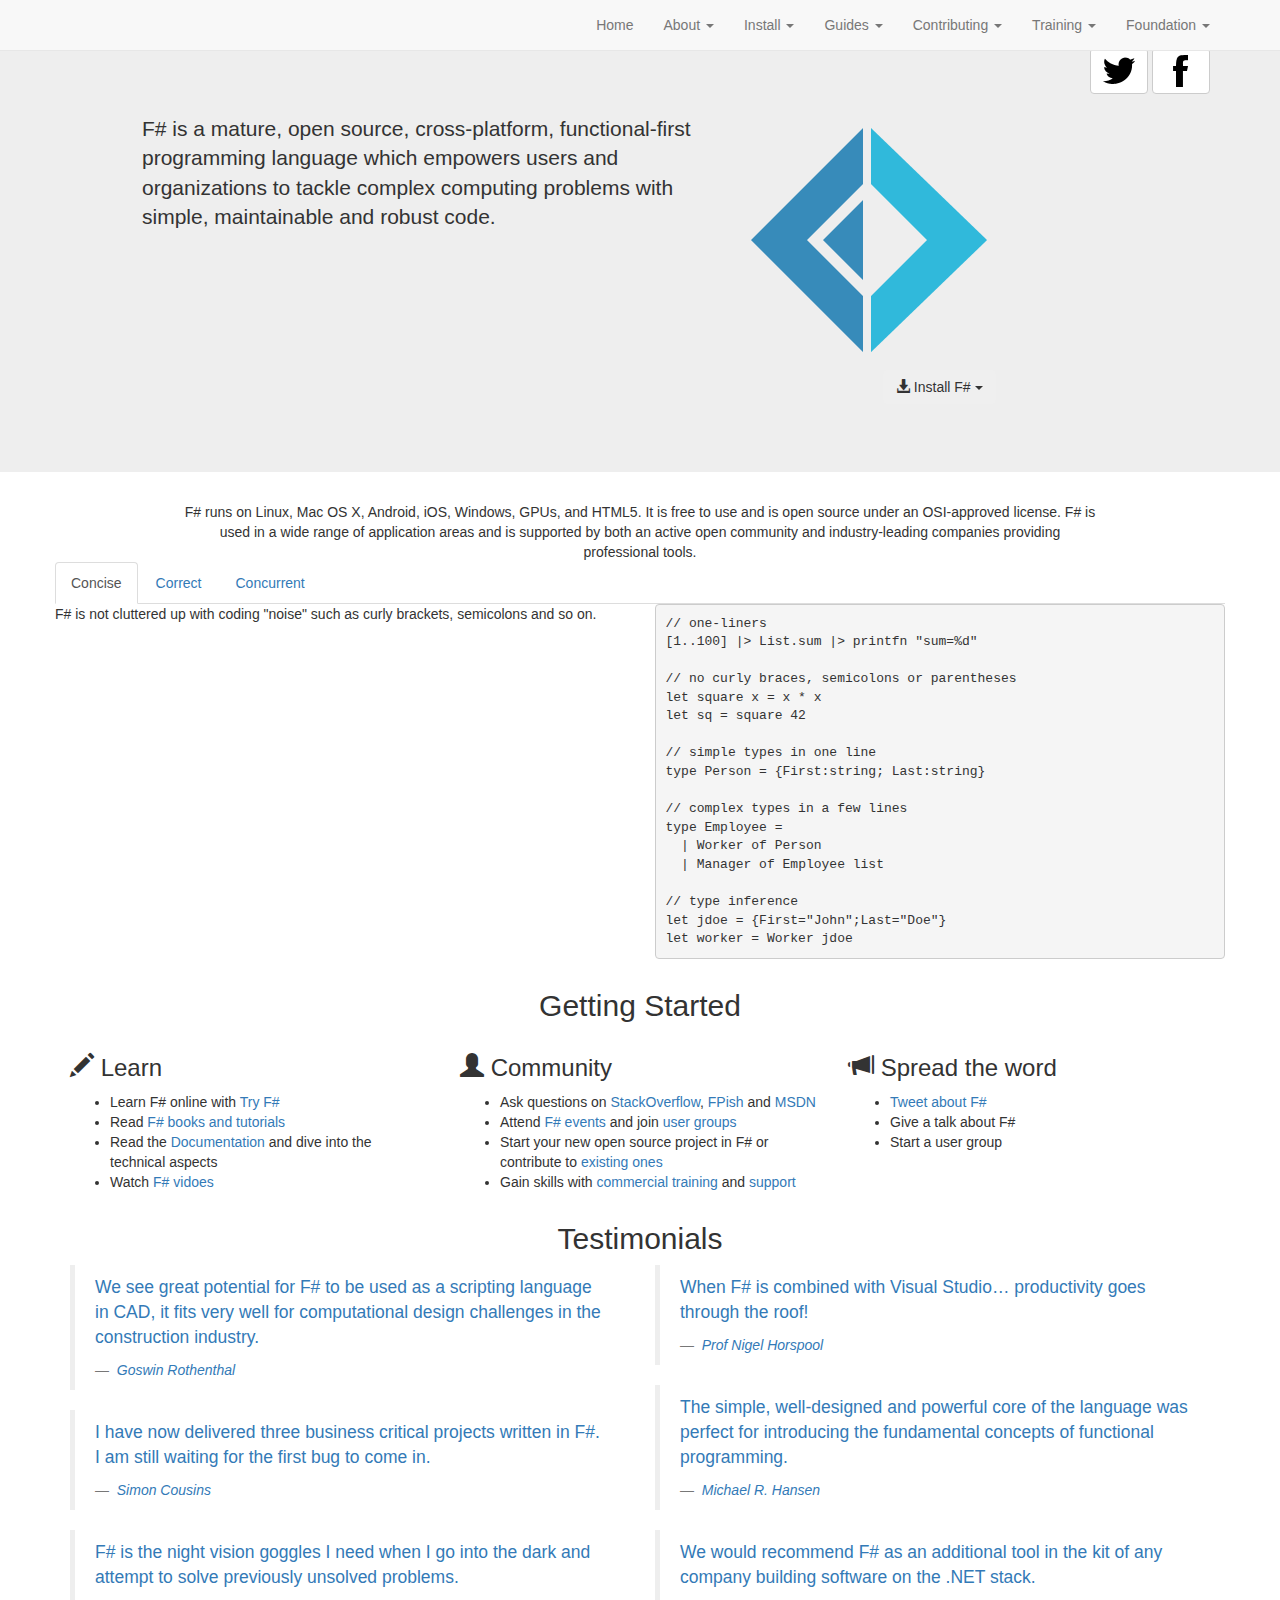
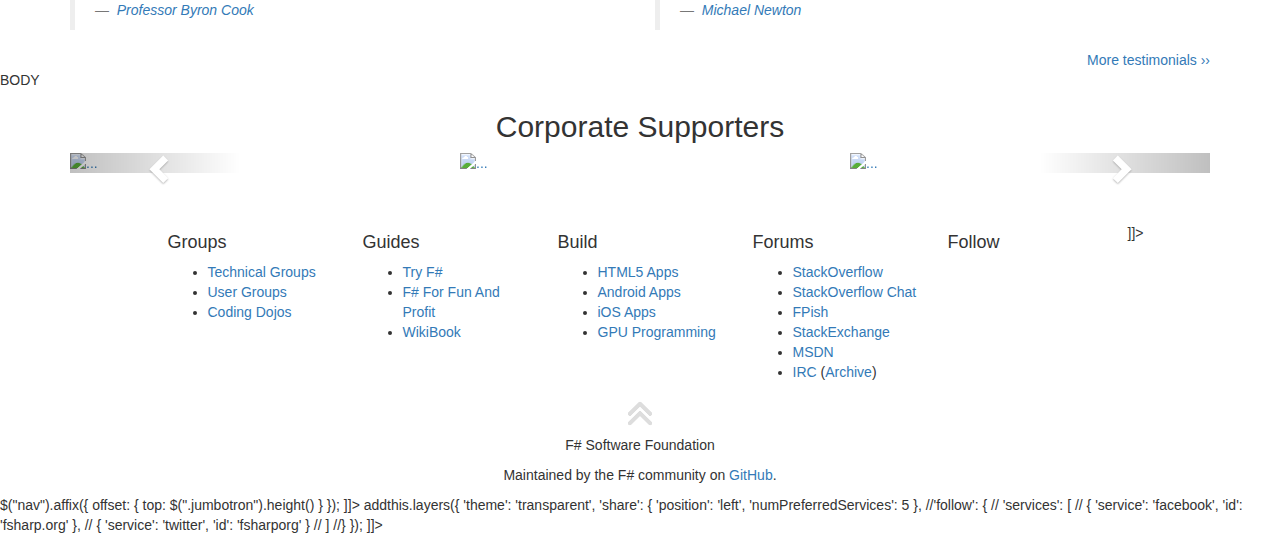
==== commit fdd7799a: "Update readme" ====
--- a/FSharpOrg/SiteletHost/Templates/Home.html
+++ b/FSharpOrg/SiteletHost/Templates/Home.html
@@ -39,22 +39,231 @@
     <![endif]-->
 </head>
 <body>
+    <nav class="navbar navbar-default navbar-fixed-top" role="navigation">
+        <div class="container">
+            <div class="navbar-header">
+                <button type="button" class="navbar-toggle" data-toggle="collapse" data-target=".navbar-collapse">
+                    <span class="sr-only">Toggle navigation</span>
+                    <span class="icon-bar"></span>
+                    <span class="icon-bar"></span>
+                    <span class="icon-bar"></span>
+                </button>
+            </div>
+            <div class="collapse navbar-collapse">
+                <ul class="nav navbar-nav navbar-right">
+                    <li>
+                        <a href="/">Home</a>
+                    </li>
+                    <li class="dropdown">
+                        <a href="#" class="dropdown-toggle" data-toggle="dropdown">About <b class="caret"></b></a>
+                        <ul class="dropdown-menu">
+                            <li>
+                                <a href="/about/index.html">About F#</a>
+                            </li>
+                            <li>
+                                <a href="/about/learning.html">Learning F#</a>
+                            </li>
+                            <li>
+                                <a href="/about/index.html#documentation">Documentation</a>
+                            </li>
+                            <li>
+                                <a href="/specs/language-spec/">Language spec</a>
+                            </li>
+                            <li>
+                                <a href="/testimonials/">Testimonials</a>
+                            </li>
+                            <li>
+                                <a href="/videos/1">Videos</a>
+                            </li>
+                        </ul>
+                    </li>
+                    <li class="dropdown">
+                        <a href="#" class="dropdown-toggle" data-toggle="dropdown">Install <b class="caret"></b></a>
+                        <ul class="dropdown-menu">
+                            <li>
+                                <a href="/use/mac/">F# on Mac</a>
+                            </li>
+                            <li>
+                                <a href="/use/linux/">F# on Linux</a>
+                            </li>
+                            <li>
+                                <a href="/use/windows/">F# on Windows</a>
+                            </li>
+                            <li>
+                                <a href="/use/android/">F# on Android</a>
+                            </li>
+                            <li>
+                                <a href="/use/ios/">F# on iOS (iPhone/iPad)</a>
+                            </li>
+                            <li>
+                                <a href="/use/html5/">F# on JS/HTML5</a>
+                            </li>
+                            <li>
+                                <a href="/use/gpu/">F# on GPU</a>
+                            </li>
+                            <li>
+                                <a href="/use/freebsd/">F# on FreeBSD</a>
+                            </li>
+                        </ul>
+                    </li>
+                    <li class="dropdown">
+                        <a href="#" class="dropdown-toggle" data-toggle="dropdown">Guides <b class="caret"></b></a>
+                        <ul class="dropdown-menu">
+                            <li>
+                                <a href="http://fsharpforfunandprofit.com">Enterprise Programming</a>
+                            </li>
+                            <li>
+                                <a href="/guides/data-science">Data Science</a>
+                            </li>
+                            <li>
+                                <a href="/guides/web">Web Programming</a>
+                            </li>
+                            <li>
+                                <a href="/guides/apps-and-games">Mobile Apps and Games</a>
+                            </li>
+                            <li>
+                                <a href="/guides/machine-learning">Machine Learning</a>
+                            </li>
+                            <li>
+                                <a href="/guides/cloud">Cloud Programming</a>
+                            </li>
+                            <li>
+                                <a href="http://www.tryfsharp.org/Learn/financial-computing">Financial Computing</a>
+                            </li>
+                            <li>
+                                <a href="/guides/math-and-statistics">Math and Statistics</a>
+                            </li>
+                            <li>
+                                <a href="/guides/data-access">Data Access</a>
+                            </li>
+                            <li>
+                                <a href="/guides/mac-linux-cross-platform">Mac, Linux and Cross-Platform</a>
+                            </li>
+                        </ul>
+                    </li>
+                    <li class="dropdown">
+                        <a href="#" class="dropdown-toggle" data-toggle="dropdown">Contributing <b class="caret"></b></a>
+                        <ul class="dropdown-menu">
+                            <li>
+                                <a href="/guides/engineering/issues">Report/Fix an issue</a>
+                            </li>
+                            <li>
+                                <a href="/community/projects/">F# community projects</a>
+                            </li>
+                            <li>
+                                <a href="http://c4fsharp.net/groups.html">Join user groups</a>
+                            </li>
+                            <li>
+                                <a href="http://c4fsharp.net/events.html">Attend events</a>
+                            </li>
+                            <li>
+                                <a href="https://twitter.com/#fsharp">F# on Twitter</a>
+                            </li>
+                            <li>
+                                <a href="http://groups.google.com/group/fsharp-opensource">F# open forum</a>
+                            </li>
+                            <li>
+                                <a href="http://fpish.net/blogs/Some/1/f~23/0">F# blogs</a>
+                            </li>
+                            <li>
+                                <a href="https://github.com/fsharp/">F# on GitHub</a>
+                            </li>
+                            <li>
+                                <a href="http://www.codeplex.com/site/search?query=&amp;sortBy=Relevance&amp;tagName=%2cF%23%2c">F# on CodePlex</a>
+                            </li>
+                            <li>
+                                <a href="http://www.fssnip.net/">F# code snippets</a>
+                            </li>
+                            <li>
+                                <a href="http://stackoverflow.com/questions/tagged/f%23">Ask on StackOverflow</a>
+                            </li>
+                            <li>
+                                <a href="http://codereview.stackexchange.com/questions/tagged/f%23">F# code review</a>
+                            </li>
+                            <li>
+                                <a href="http://webchat.freenode.net/?channels=%23%23fsharp">F# on IRC</a>
+                            </li>
+                            <li>
+                                <a href="http://chat.stackoverflow.com/rooms/51909/f">F# StackOverflow Chat</a>
+                            </li>
+                        </ul>
+                    </li>
+                    <li class="dropdown">
+                        <a href="#" class="dropdown-toggle" data-toggle="dropdown">Training <b class="caret"></b></a>
+                        <ul class="dropdown-menu">
+                            <li>
+                                <a href="/training">Training</a>
+                            </li>
+                            <li>
+                                <a href="/consulting">Consulting</a>
+                            </li>
+                            <li>
+                                <a href="/teaching/index.html">Why teach F#</a>
+                            </li>
+                            <li>
+                                <a href="/teaching/index.html#online_teaching_and_learning">Online learning</a>
+                            </li>
+                            <li>
+                                <a href="/teaching/index.html#video_lectures">Video lectures</a>
+                            </li>
+                            <li>
+                                <a href="/teaching/index.html#textbooks_for_teaching_f">Textbooks for F#</a>
+                            </li>
+                            <li>
+                                <a href="/teaching/index.html#lectures_and_course_material">Lecture materials</a>
+                            </li>
+                            <li>
+                                <a href="http://c4fsharp.net/#fsharp-coding-dojos">Coding dojos</a>
+                            </li>
+                            <li>
+                                <a href="/teaching/research.html">Academic publications</a>
+                            </li>
+                        </ul>
+                    </li>
+                    <li class="dropdown">
+                        <a href="#" class="dropdown-toggle" data-toggle="dropdown">Foundation <b class="caret"></b></a>
+                        <ul class="dropdown-menu">
+                            <li>
+                                <a href="/foundation.html">Mission statement</a>
+                            </li>
+                            <li>
+                                <a href="/foundation.html#funding">Funding</a>
+                            </li>
+                            <li>
+                                <a href="/foundation.html#founding_members">Members</a>
+                            </li>
+                            <li>
+                                <a href="/technical-groups">Affiliated technical groups</a>
+                            </li>
+                            <li>
+                                <a href="http://fsharp.github.io">F# Open Engineering Group</a>
+                            </li>
+                            <li><a href="/foundation/logo.html">F# Logo</a></li>
+                            <li>
+                                <a href="/foundation.html#contact">Contact</a>
+                            </li>
+                        </ul>
+                    </li>
+                </ul>
+            </div>
+        </div>
+    </nav>
 
     <!-- Jumbotron -->
     <section class="jumbotron" id="main">
         <div class="container">
-            <div class="text-right" style="margin-bottom: 30px;">
+            <div class="text-right hidden-xs" style="margin-bottom: 20px;">
                 <a href="https://twitter.com/fsharporg" target="_blank" class="btn btn-default social-btn btn-circle-1"><img src="../Images/Twitter.png" /></a>
                 <a href="http://www.facebook.com/fsharp.org" target="_blank" class="btn btn-default social-btn btn-circle-1"><img src="../Images/Facebook.png" /></a>
             </div>
 
             <div class="row" style="width: 90%; margin: 0 auto;">
                 <div class="col-md-5 col-md-push-7 text-center" style="padding-bottom:20px;">
-                    <div class=""><img src="../Images/fsharp256.png" class="img-responsive" alt="F# Logo" id="logo" /></div>
+                    <div id="logo"><img src="../Images/fsharp256.png" class="img-responsive" alt="F# Logo" /></div>
                     <!--<div class="animated flipInY"><img src="../Images/logo.png" class="img-responsive img-rounded" alt="F# Logo" id="logo" /></div>-->
                     <div class="btn-group">
                         <button type="button" class="btn dropdown-toggle btn-menu" data-toggle="dropdown" id="download-btn">
-                            <span class="glyphicon glyphicon-download-alt"></span>
+                            <span class="glyphicon glyphicon-download-alt hidden-xs"></span>
                             Install F# <span class="caret"></span>
                         </button>
                         <ul class="dropdown-menu" role="menu">
@@ -72,187 +281,14 @@
                 </div>
 
             </div>
+            <div class="text-center visible-xs" style="margin-top: 20px;">
+                <a href="https://twitter.com/fsharporg" target="_blank" class="btn btn-default social-btn btn-circle-1"><img src="../Images/Twitter.png" /></a>
+                <a href="http://www.facebook.com/fsharp.org" target="_blank" class="btn btn-default social-btn btn-circle-1"><img src="../Images/Facebook.png" /></a>
+            </div>
+
             <div class="push"></div>
         </div>
     </section>
-
-                
-
-    <!-- Navigation -->
-    <nav class="navbar navbar-default" role="navigation">
-        <div class="container">
-            <div class="navbar-header">
-                <button type="button" class="navbar-toggle" data-toggle="collapse" data-target=".navbar-collapse">
-                    <span class="sr-only">Toggle navigation</span>
-                    <span class="icon-bar"></span>
-                    <span class="icon-bar"></span>
-                    <span class="icon-bar"></span>
-                </button>
-            </div>
-            <div class="collapse navbar-collapse">
-                <ul class="nav navbar-nav navbar-right">
-                    <li class="active">
-                        <a href="/">Home</a>
-                    </li>
-                        <li class="dropdown">
-                            <a href="#" class="dropdown-toggle" data-toggle="dropdown">About <b class="caret"></b></a>
-                            <ul class="dropdown-menu">
-                                <li><a href="/about/index.html">About F#</a></li>
-                                <li><a href="/about/learning.html">Learning F#</a></li>
-                                <li><a href="/about/index.html#documentation">Documentation</a></li>
-                                <li><a href="/specs/language-spec/">Language spec</a></li>
-                                <li><a href="/testimonials/">Testimonials</a></li>
-                                <li><a href="/videos/1">Videos</a></li>
-                            </ul>
-                        </li>
-
-                        <li class="dropdown">
-                            <a href="#" class="dropdown-toggle" data-toggle="dropdown">Install <b class="caret"></b></a>
-                            <ul class="dropdown-menu">
-                                <li><a href="/use/mac/">F# on Mac</a></li>
-                                <li><a href="/use/linux/">F# on Linux</a></li>
-                                <li><a href="/use/windows/">F# on Windows</a></li>
-                                <li><a href="/use/android/">F# on Android</a></li>
-                                <li><a href="/use/ios/">F# on iOS (iPhone/iPad)</a></li>
-                                <li><a href="/use/html5/">F# on JS/HTML5</a></li>
-                                <li><a href="/use/gpu/">F# on GPU</a></li>
-                                <li><a href="/use/freebsd/">F# on FreeBSD</a></li>
-                            </ul>
-                        </li>
-
-                        <li class="dropdown">
-                            <a href="#" class="dropdown-toggle" data-toggle="dropdown">Guides <b class="caret"></b></a>
-                            <ul class="dropdown-menu">
-                                <li><a href="http://fsharpforfunandprofit.com">Enterprise Programming</a></li>
-                                <li><a href="/guides/data-science">Data Science</a></li>
-                                <li><a href="/guides/web">Web Programming</a></li>
-                                <li><a href="/guides/apps-and-games">Mobile Apps and Games</a></li>
-                                <li><a href="/guides/machine-learning">Machine Learning</a></li>
-                                <li><a href="/guides/cloud">Cloud Programming</a></li>
-                                <li><a href="http://www.tryfsharp.org/Learn/financial-computing">Financial Computing</a></li>
-                                <li><a href="/guides/math-and-statistics">Math and Statistics</a></li>
-                                <li><a href="/guides/data-access">Data Access</a></li>
-                                <li><a href="/guides/mac-linux-cross-platform">Mac, Linux and Cross-Platform</a></li>
-                            </ul>
-                        </li>
-
-                        <li class="dropdown">
-                            <a href="#" class="dropdown-toggle" data-toggle="dropdown">Contributing <b class="caret"></b></a>
-                            <ul class="dropdown-menu">
-                                <li><a href="/guides/engineering/issues">Report/Fix an issue</a></li>
-                                <li><a href="/community/projects/">F# community projects</a></li>
-                                <li><a href="http://c4fsharp.net/groups.html">Join user groups</a></li>
-                                <li><a href="http://c4fsharp.net/events.html">Attend events</a></li>
-                                <li><a href="https://twitter.com/#fsharp">F# on Twitter</a></li>
-                                <li><a href="http://groups.google.com/group/fsharp-opensource">F# open forum</a></li>
-                                <li><a href="http://fpish.net/blogs/Some/1/f~23/0">F# blogs</a></li>
-                                <li><a href="https://github.com/fsharp/">F# on GitHub</a></li>
-                                <li><a href="http://www.codeplex.com/site/search?query=&amp;sortBy=Relevance&amp;tagName=%2cF%23%2c">F# on CodePlex</a></li>
-                                <li><a href="http://www.fssnip.net/">F# code snippets</a></li>
-                                <li><a href="http://stackoverflow.com/questions/tagged/f%23">Ask on StackOverflow</a></li>
-                                <li><a href="http://codereview.stackexchange.com/questions/tagged/f%23">F# code review</a></li>
-                                <li><a href="http://webchat.freenode.net/?channels=%23%23fsharp">F# on IRC</a></li>
-                                <li><a href="http://chat.stackoverflow.com/rooms/51909/f">F# StackOverflow Chat</a></li>
-                            </ul>
-                        </li>
-
-
-                        <li class="dropdown">
-                            <a href="#" class="dropdown-toggle" data-toggle="dropdown">Training <b class="caret"></b></a>
-                            <ul class="dropdown-menu">
-                                <li><a href="/training">Training</a></li>
-                                <li><a href="/consulting">Consulting</a></li>
-                                <li><a href="/teaching/index.html">Why teach F#</a></li>
-                                <li><a href="/teaching/index.html#online_teaching_and_learning">Online learning</a></li>
-                                <li><a href="/teaching/index.html#video_lectures">Video lectures</a></li>
-                                <li><a href="/teaching/index.html#textbooks_for_teaching_f">Textbooks for F#</a></li>
-                                <li><a href="/teaching/index.html#lectures_and_course_material">Lecture materials</a></li>
-                                <li><a href="http://c4fsharp.net/#fsharp-coding-dojos">Coding dojos</a></li>
-                                <li><a href="/teaching/research.html">Academic publications</a></li>
-                            </ul>
-                        </li>
-
-                        <li class="dropdown">
-                            <a href="#" class="dropdown-toggle" data-toggle="dropdown">Foundation <b class="caret"></b></a>
-                            <ul class="dropdown-menu">
-
-                                <li><a href="/foundation.html">Mission statement</a></li>
-                                <li><a href="/foundation.html#funding">Funding</a></li>
-                                <li><a href="/foundation.html#founding_members">Members</a></li>
-                                <li><a href="/technical-groups">Affiliated technical groups</a></li>
-                                <li><a href="http://fsharp.github.io">F# Open Engineering Group</a></li>
-                                <li><a href="/foundation.html#contact">Contact</a></li>
-                            </ul>
-                        </li>
-
-                    
-
-
-                    <!--<li class="dropdown">
-                        <a href="#" class="dropdown-toggle" data-toggle="dropdown">Contribute <b class="caret"></b></a>
-                        <ul class="dropdown-menu">
-                            <li>
-                                <a href="#">Mailing List</a>
-                            </li>
-                            <li>
-                                <a href="#">Projects</a>
-                            </li>
-                            <li>
-                                <a href="#">Blogs</a>
-                            </li>
-                            <li>
-                                <a href="#">GitHub</a>
-                            </li>
-                            <li>
-                                <a href="#">CodePlex</a>
-                            </li>
-                            <li>
-                                <a href="#">Code Snippets</a>
-                            </li>
-                        </ul>
-                    </li>
-                    <li>
-                        <a href="#">Teach</a>
-                    </li>
-                    <li class="dropdown">
-                        <a href="#" class="dropdown-toggle" data-toggle="dropdown">Applications <b class="caret"></b></a>
-                        <ul class="dropdown-menu">
-                            <li>
-                                <a href="#">Data Science</a>
-                            </li>
-                            <li>
-                                <a href="#">Web programming</a>
-                            </li>
-                            <li>
-                                <a href="#">Apps and games</a>
-                            </li>
-                            <li>
-                                <a href="#">Machine learning</a>
-                            </li>
-                            <li>
-                                <a href="#">Cloud programming</a>
-                            </li>
-                            <li>
-                                <a href="#">Financial computing</a>
-                            </li>
-                            <li>
-                                <a href="#">Math and statistics</a>
-                            </li>
-                            <li>
-                                <a href="#">Data Access</a>
-                            </li>
-                        </ul>
-                    </li>
-                    <li>
-                        <a href="/">Testimonials</a>
-                    </li>
-                    <li>
-                        <a href="#">Foundation</a>
-                    </li>-->
-                </ul>
-            </div>
-        </div>
-    </nav>
 
     <section class="home-section" id="home-section-1">
         <div class="container featured text-center">
@@ -289,7 +325,7 @@
                             <div class="col-md-6">
                                 <!--<h2 class="featurette-heading hidden-xs">Concise</h2>
                                 <h2 class="visible-xs">Concise</h2>-->
-                                <p class="lead">F# is not cluttered up with coding "noise" such as curly brackets, semicolons and so on.</p>
+                                <p>F# is not cluttered up with coding "noise" such as curly brackets, semicolons and so on.</p>
                             </div>
                             <div class="col-md-6">
 <pre><code class="fsharp">// one-liners
@@ -320,7 +356,7 @@
                             <div class="col-md-6">
                                 <!--<h2 class="featurette-heading hidden-xs">Correct</h2>
                                 <h2 class="visible-xs">Correct</h2>-->
-                                <p class="lead">F# has a powerful type system which prevents many common errors such as null reference exceptions.</p>
+                                <p>F# has a powerful type system which prevents many common errors such as null reference exceptions.</p>
                             </div>
 
                             <div class="col-md-6">
@@ -351,7 +387,7 @@
                             <div class="col-md-6">
                                 <!--<h2 class="featurette-heading hidden-xs">Concurrent</h2>
                                 <h2 class="visible-xs">Concurrent</h2>-->
-                                <p class="lead">F# has a number of built-in libraries to help when more than one thing at a time is happening. Asynchronous programming is very easy, as is parallelism. F# also has a built-in actor model, and excellent support for event handling and functional reactive programming.</p>
+                                <p>F# has a number of built-in libraries to help when more than one thing at a time is happening. Asynchronous programming is very easy, as is parallelism. F# also has a built-in actor model, and excellent support for event handling and functional reactive programming.</p>
                             </div>
                             <div class="col-md-6">
 <pre><code class="fsharp">// easy async logic with "async" keyword
@@ -426,44 +462,50 @@
             <div>
                 <h2 class="text-center section-header">Testimonials</h2>
                 <div class="row wow animated fadeIn">
-                    <div class="col-md-6">
+                    <div class="col-md-6" id="testimonials-col-1">
                         <blockquote>
-                            <p>We see great potential for F# to be used as a scripting language in CAD, it fits very well for computational design challenges in the construction industry.</p>
+                            <p><a class="testimonial" href="http://fsharp.org/testimonials/#goswin-1">We see great potential for F# to be used as a scripting language in CAD, it fits very well for computational design challenges in the construction industry.</a>
+                            </p>
                             <footer>
-                                <cite><a href="http://www.waagner-biro.com/en/company/news-press/news/oriental-jewel-by-waagner-biro-the-domed-roof-of-the-louvre-abu-dhabi" target="_blank">Goswin Rothenthal</a></cite>
+                                <cite><a href="http://fsharp.org/testimonials/#goswin-1" target="_blank">Goswin Rothenthal</a></cite>
                             </footer>
                         </blockquote>
                         <blockquote>
-                            <p>I have now delivered three business critical projects written in F#. I am still waiting for the first bug to come in.</p>
-                            <footer>
-                                <cite><a href="http://www.simontylercousins.net/journal/2013/2/22/does-the-language-you-choose-make-a-difference.html" target="_blank">Simon Cousins</a></cite>
+                            <p>
+                                <a class="testimonial" href="http://fsharp.org/testimonials/#simon-cousins-2">I have now delivered three business critical projects written in F#. I am still waiting for the first bug to come in.</a>
+                            </p><footer>
+                                <cite><a href="http://fsharp.org/testimonials/#simon-cousins-2" target="_blank">Simon Cousins</a></cite>
                             </footer>
                         </blockquote>
                         <blockquote>
-                            <p>F# is the night vision goggles I need when I go into the dark and attempt to solve previously unsolved problems.</p>
-                            <footer>
-                                <cite><a href="http://research.microsoft.com/en-us/people/bycook/" target="_blank">Professor Byron Cook</a></cite>
+                            <p>
+                                <a class="testimonial" href="http://fsharp.org/testimonials/#byron-cook-1">F# is the night vision goggles I need when I go into the dark and attempt to solve previously unsolved problems.</a>
+                            </p><footer>
+                                <cite><a href="http://fsharp.org/testimonials/#byron-cook-1" target="_blank">Professor Byron Cook</a></cite>
                             </footer>
                         </blockquote>
 
                     </div>
-                    <div class="col-md-6">
+                    <div class="col-md-6" id="testimonials-col-2">
                         <blockquote>
-                            <p>When F# is combined with Visual Studio… productivity goes through the roof!</p>
-                            <footer>
-                                <cite><a href="http://webhome.cs.uvic.ca/~nigelh/" target="_blank">Prof Nigel Horspool</a></cite>
+                            <p>
+                                <a class="testimonial" href="http://fsharp.org/testimonials/#horspool-1">When F# is combined with Visual Studio… productivity goes through the roof!</a>
+                            </p><footer>
+                                <cite><a href="http://fsharp.org/testimonials/#horspool-1" target="_blank">Prof Nigel Horspool</a></cite>
                             </footer>
                         </blockquote>
                         <blockquote>
-                            <p>The simple, well-designed and powerful core of the language was perfect for introducing the fundamental concepts of functional programming.</p>
-                            <footer>
-                                <cite><a href="http://www2.imm.dtu.dk/~mire" target="_blank">Michael R. Hansen</a></cite>
+                            <p>
+                                <a class="testimonial" href="http://fsharp.org/testimonials/#michael-hansen">The simple, well-designed and powerful core of the language was perfect for introducing the fundamental concepts of functional programming.</a>
+                            </p><footer>
+                                <cite><a href="http://fsharp.org/testimonials/#michael-hansen" target="_blank">Michael R. Hansen</a></cite>
                             </footer>
                         </blockquote>
                         <blockquote>
-                            <p>We would recommend F# as an additional tool in the kit of any company building software on the .NET stack.</p>
-                            <footer>
-                                <cite><a href="http://15below.com/" target="_blank">Michael Newton</a></cite>
+                            <p>
+                                <a class="testimonial" href="http://fsharp.org/testimonials/#15below-1">We would recommend F# as an additional tool in the kit of any company building software on the .NET stack.</a>
+                            </p><footer>
+                                <cite><a href="http://fsharp.org/testimonials/#15below-1" target="_blank">Michael Newton</a></cite>
                             </footer>
                         </blockquote>
 
@@ -478,24 +520,24 @@
 
     <section class="home-section">
         <div class="container featured">
-            <h2 class="text-center section-header">Corporate Sponsors</h2>
+            <h2 class="text-center section-header">Corporate Supporters</h2>
             <div id="sponsors-carousel" class="carousel slide wow animated fadeIn" data-ride="carousel">
                 <div class="carousel-inner">
                     <div class="item active">
                         <div class="row">
                             <div class="col-md-4">
-                                <a class="sponsor-link" href="https://www.quantalea.net/" target="_blank">
-                                    <img class="center-block img-responsive sponsor" src="/Images/Sponsors/quantalea.png" alt="..." />
-                                </a>
-                            </div>
-                            <div class="col-md-4">
-                                <a class="sponsor-link" href="http://www.ffconsultancy.com/" target="_blank">
-                                    <img class="center-block img-responsive sponsor" src="/Images/Sponsors/ffconsultancy.png" alt="..." />
-                                </a>
-                            </div>
-                            <div class="col-md-4">
-                                <a class="sponsor-link" href="http://www.m-brace.net/" target="_blank">
-                                    <img class="center-block img-responsive sponsor" src="/Images/Sponsors/mbrace.png" alt="..." />
+                                <a class="carousel-link" href="https://www.quantalea.net/" target="_blank">
+                                    <img class="center-block img-responsive carousel-img" src="/Images/Sponsors/quantalea.png" alt="..." />
+                                </a>
+                            </div>
+                            <div class="col-md-4">
+                                <a class="carousel-link" href="http://www.ffconsultancy.com/" target="_blank">
+                                    <img class="center-block img-responsive carousel-img" src="/Images/Sponsors/ffconsultancy.png" alt="..." />
+                                </a>
+                            </div>
+                            <div class="col-md-4">
+                                <a class="carousel-link" href="http://www.m-brace.net/" target="_blank">
+                                    <img class="center-block img-responsive carousel-img" src="/Images/Sponsors/mbrace.png" alt="..." />
                                 </a>
                             </div>
 
@@ -506,15 +548,15 @@
                     <div class="item">
                         <div class="row">
                             <div class="col-md-4">
-                                <a class="sponsor-link" href="http://fpish.net/" target="_blank"><img class="center-block img-responsive sponsor" src="/Images/Sponsors/fpish.png" alt="..." /></a>
-
-                            </div>
-                            <div class="col-md-4">
-                                <a class="sponsor-link" href="http://www.statfactory.co.uk/" target="_blank"> <img class="center-block img-responsive sponsor" src="/Images/Sponsors/statfactory.jpg" alt="..." /></a>
-                            </div>
-                            <div class="col-md-4">
-                                <a class="sponsor-link" href="http://skillsmatter.com/" target="_blank">
-                                    <img class="center-block img-responsive sponsor" src="/Images/Sponsors/skillsmatter.png" alt="..." />
+                                <a class="carousel-link" href="http://fpish.net/" target="_blank"><img class="center-block img-responsive carousel-img" src="/Images/Sponsors/fpish.png" alt="..." /></a>
+
+                            </div>
+                            <div class="col-md-4">
+                                <a class="carousel-link" href="http://www.statfactory.co.uk/" target="_blank"> <img class="center-block img-responsive carousel-img" src="/Images/Sponsors/statfactory.jpg" alt="..." /></a>
+                            </div>
+                            <div class="col-md-4">
+                                <a class="carousel-link" href="http://skillsmatter.com/" target="_blank">
+                                    <img class="center-block img-responsive carousel-img" src="/Images/Sponsors/skillsmatter.png" alt="..." />
                                 </a>
                             </div>
 
@@ -523,18 +565,18 @@
                     <div class="item">
                         <div class="row">
                             <div class="col-md-4">
-                                <a class="sponsor-link" href="http://www.intellifactory.com/" target="_blank">
-                                    <img class="center-block img-responsive sponsor" src="/Images/Sponsors/intelli.gif" alt="..." />
-                                </a>
-                            </div>
-                            <div class="col-md-4">
-                                <a class="sponsor-link" href="http://www.extremeoptimization.com/" target="_blank">
-                                    <img class="center-block img-responsive sponsor" src="/Images/Sponsors/extremeoptimization.png" alt="..." />
-                                </a>
-                            </div>
-                            <div class="col-md-4">
-                                <a class="sponsor-link" href="http://www.tsunami.io/" target="_blank">
-                                    <img class="center-block img-responsive sponsor" src="/Images/Sponsors/tsunami.png" alt="..." />
+                                <a class="carousel-link" href="http://www.intellifactory.com/" target="_blank">
+                                    <img class="center-block img-responsive carousel-img" src="/Images/Sponsors/intelli.gif" alt="..." />
+                                </a>
+                            </div>
+                            <div class="col-md-4">
+                                <a class="carousel-link" href="http://www.extremeoptimization.com/" target="_blank">
+                                    <img class="center-block img-responsive carousel-img" src="/Images/Sponsors/extremeoptimization.png" alt="..." />
+                                </a>
+                            </div>
+                            <div class="col-md-4">
+                                <a class="carousel-link" href="http://www.tsunami.io/" target="_blank">
+                                    <img class="center-block img-responsive carousel-img" src="/Images/Sponsors/tsunami.png" alt="..." />
                                 </a>
                             </div>
 
@@ -543,16 +585,16 @@
                     <div class="item">
                         <div class="row">
                             <div class="col-md-4">
-                                <a class="sponsor-link" href="http://www.mathdotnet.com/" target="_blank">
-                                    <img class="center-block img-responsive sponsor" src="/Images/Sponsors/mathdotnet.png" alt="..." />
-                                </a>
-                            </div>
-                            <div class="col-md-4">
-                                <a class="sponsor-link" href="http://fsharp.net/" target="_blank"><img class="center-block img-responsive sponsor" src="/Images/Sponsors/microsoft.png" alt="..." /></a>
-                            </div>
-                            <div class="col-md-4">
-                                <a class="sponsor-link" href="http://xamarin.com/" target="_blank">
-                                    <img class="center-block img-responsive sponsor" src="/Images/Sponsors/xamarin.png" alt="..." />
+                                <a class="carousel-link" href="http://www.mathdotnet.com/" target="_blank">
+                                    <img class="center-block img-responsive carousel-img" src="/Images/Sponsors/mathdotnet.png" alt="..." />
+                                </a>
+                            </div>
+                            <div class="col-md-4">
+                                <a class="carousel-link" href="http://fsharp.net/" target="_blank"><img class="center-block img-responsive carousel-img" src="/Images/Sponsors/microsoft.png" alt="..." /></a>
+                            </div>
+                            <div class="col-md-4">
+                                <a class="carousel-link" href="http://xamarin.com/" target="_blank">
+                                    <img class="center-block img-responsive carousel-img" src="/Images/Sponsors/xamarin.png" alt="..." />
                                 </a>
                             </div>
 
@@ -562,14 +604,14 @@
                     <div class="item">
                         <div class="row">
                             <div class="col-md-4">
-                                <a class="sponsor-link" href="http://servicestack.net/" target="_blank">
-                                    <img class="center-block img-responsive sponsor" src="/Images/Sponsors/servicestack.png" alt="..." />
-                                </a>
-                            </div>
-                            <div class="col-md-4"><a class="sponsor-link" href="http://www.kaggle.com/" target="_blank"><img class="center-block img-responsive sponsor" src="/Images/Sponsors/kaggle.png" alt="..." /></a></div>
-                            <div class="col-md-4">
-                                <a class="sponsor-link" href="http://fpbridge.co.uk/" target="_blank">
-                                    <img class="center-block img-responsive sponsor" src="/Images/Sponsors/fpbridge.png" alt="..." />
+                                <a class="carousel-link" href="http://servicestack.net/" target="_blank">
+                                    <img class="center-block img-responsive carousel-img" src="/Images/Sponsors/servicestack.png" alt="..." />
+                                </a>
+                            </div>
+                            <div class="col-md-4"><a class="carousel-link" href="http://www.kaggle.com/" target="_blank"><img class="center-block img-responsive carousel-img" src="/Images/Sponsors/kaggle.png" alt="..." /></a></div>
+                            <div class="col-md-4">
+                                <a class="carousel-link" href="http://fpbridge.co.uk/" target="_blank">
+                                    <img class="center-block img-responsive carousel-img" src="/Images/Sponsors/fpbridge.png" alt="..." />
                                 </a>
                             </div>
 
